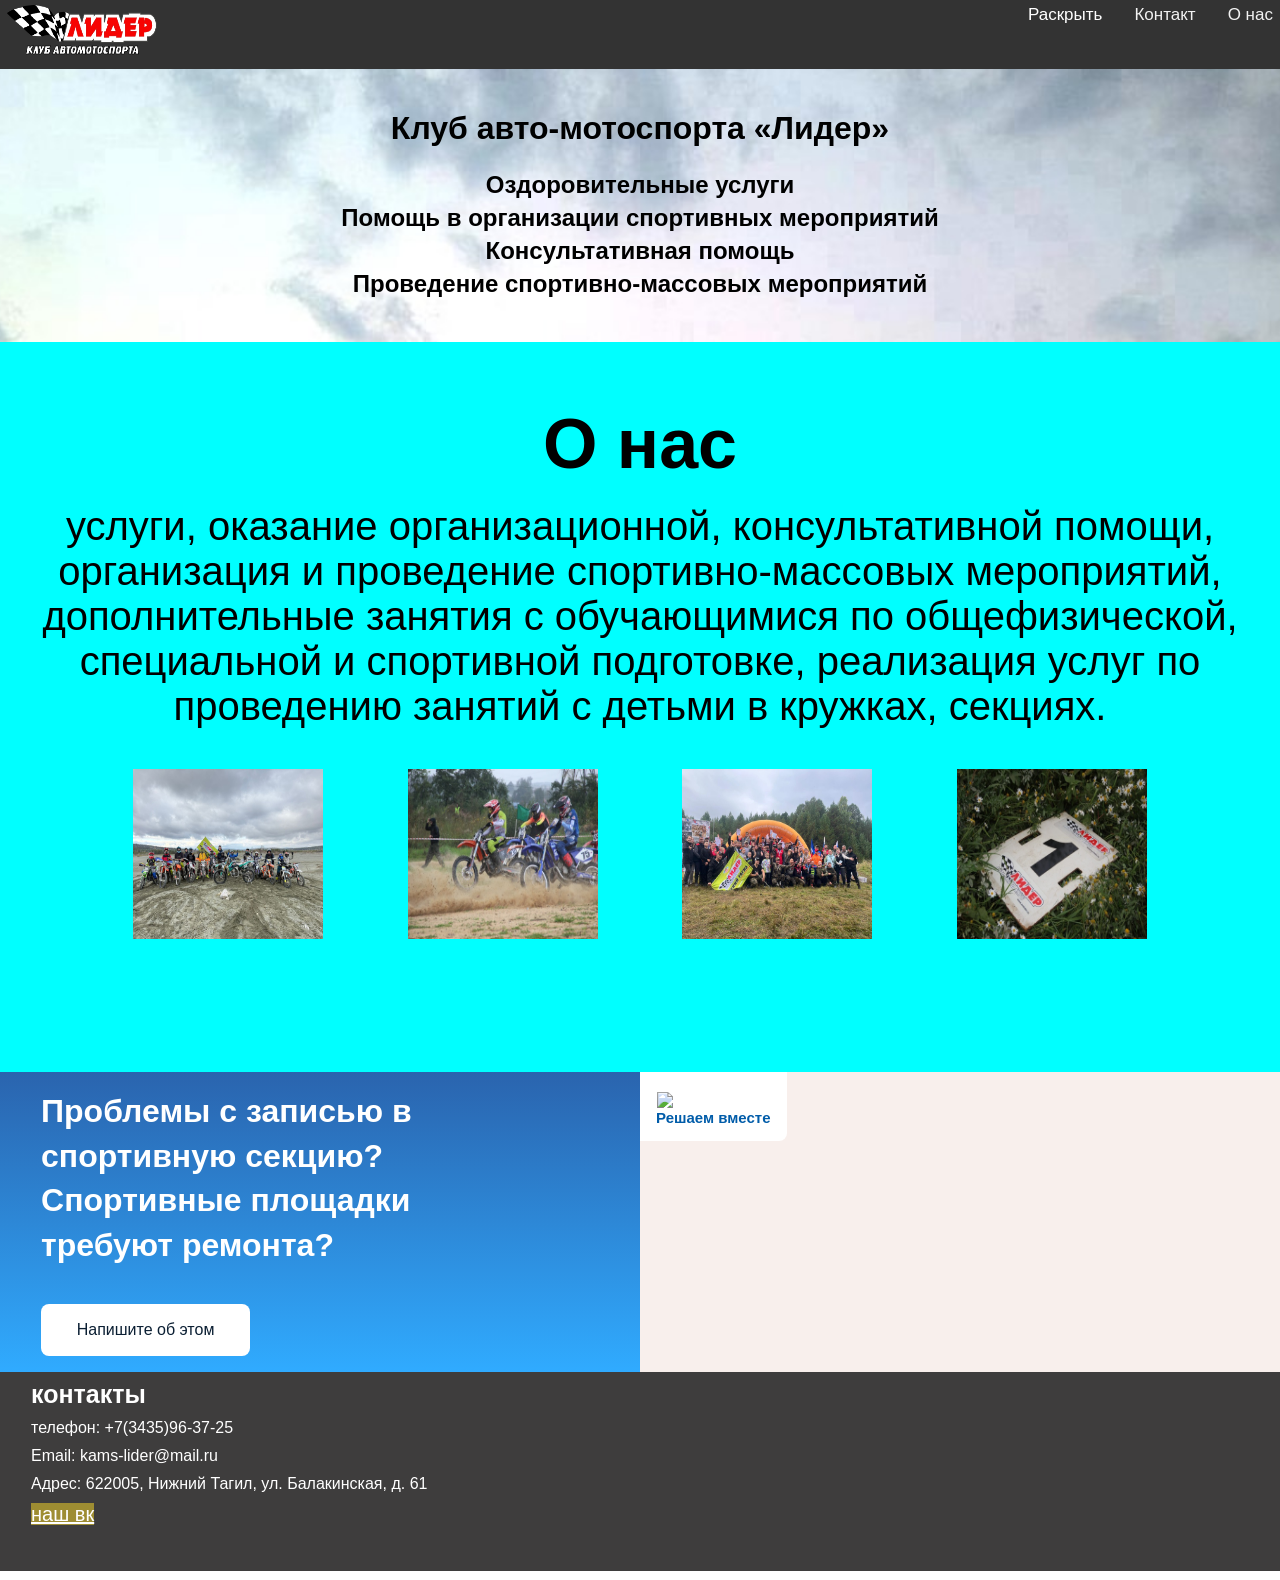
==== index.html @ 90ab1c70 "гго" ====
<!DOCTYPE html>
<html lang="en">
  <head>
    <meta charset="UTF-8">
    <meta name="viewport" content="width=device-width, initial-scale=1">
    <title>Лидер</title>
    <link rel="stylesheet" href="css/style.css">
    <script src="https://cdnjs.cloudflare.com/ajax/libs/jquery/2.2.2/jquery.min.js"></script>
    <script src="https://cdnjs.cloudflare.com/ajax/libs/prefixfree/1.0.7/prefixfree.min.js"></script>
</head>
<body>
            <div class="hero-section"> 
        <div class="topnav" id="myTopnav">
          <a href="#about-us">О нас</a>
          <a href="#contact">Контакт</a>
          <div class="dropdown">
            <button class="dropbtn">Раскрыть
              <i class="fa fa-caret-down"></i>
            </button>
            <div class="dropdown-content">
              <a href="#">Ссылка 1</a>
              <a href="#">Ссылка 2</a>
              <a href="#">Ссылка 3</a>
            </div>
          </div>
          <img src="images/logo_1x.png" class="imgq" alt="Lider"  width="150px" height="50px">
          <a href="javascript:void(0);" class="icon" onclick="myFunction()">&#9776;</a>
        </div>
        <div id="home-up" class="home-up">
            <h1 class="post-title">Клуб авто-мотоспорта «‎Лидер»</h1>
            <h2>
                <ul class="home-ul">
                    <li>Оздоровительные услуги</li> 
                    <li>Помощь в организации спортивных мероприятий</li>
                    <li>Консультативная помощь</li>
                    <li>Проведение спортивно-массовых мероприятий</li>  
                </ul>
            </h2>
        </div>
        <div id="about-us" class="about-us">
            <h1 class="about-us-h1">О нас</h1>
            <p class="about-us-p">услуги, оказание организационной,
                консультативной помощи, организация и проведение 
                спортивно-массовых мероприятий, дополнительные занятия 
                с обучающимися по общефизической, специальной и спортивной подготовке,
                реализация услуг по проведению занятий с детьми в кружках, секциях.
            </p>
            <div style="  margin-left: 50px; margin-right: 50px;">
                <a href="images/images1.jpg"><img class="post-image" src="images/images1.jpg" alt="фото 1"></a>
                <a href="images/images2.jpg"><img class="post-image" src="images/images2.jpg" alt="фото 2"></a>
                <a href="images/images3.jpg"><img class="post-image" src="images/images3.jpg" alt="фото 3"></a>
                <a href="images/images4.jpg"><img class="post-image" src="images/images4.jpg" alt="фото 4"></a>
            </div>
        </div>
        <div>
            <script src='https://pos.gosuslugi.ru/bin/script.min.js'></script> 
<style>
#js-show-iframe-wrapper{position:relative;display:flex;align-items:center;justify-content:center;width:100%;min-width:293px;max-width:100%;background:linear-gradient(138.4deg,#38bafe 26.49%,#2d73bc 79.45%);color:#fff;cursor:pointer}#js-show-iframe-wrapper .pos-banner-fluid *{box-sizing:border-box}#js-show-iframe-wrapper .pos-banner-fluid .pos-banner-btn_2{display:block;width:240px;min-height:56px;font-size:18px;line-height:24px;cursor:pointer;background:#0d4cd3;color:#fff;border:none;border-radius:8px;outline:0}#js-show-iframe-wrapper .pos-banner-fluid .pos-banner-btn_2:hover{background:#1d5deb}#js-show-iframe-wrapper .pos-banner-fluid .pos-banner-btn_2:focus{background:#2a63ad}#js-show-iframe-wrapper .pos-banner-fluid .pos-banner-btn_2:active{background:#2a63ad}@-webkit-keyframes fadeInFromNone{0%{display:none;opacity:0}1%{display:block;opacity:0}100%{display:block;opacity:1}}@keyframes fadeInFromNone{0%{display:none;opacity:0}1%{display:block;opacity:0}100%{display:block;opacity:1}}@font-face{font-family:LatoWebLight;src:url(https://pos.gosuslugi.ru/bin/fonts/Lato/fonts/Lato-Light.woff2) format("woff2"),url(https://pos.gosuslugi.ru/bin/fonts/Lato/fonts/Lato-Light.woff) format("woff"),url(https://pos.gosuslugi.ru/bin/fonts/Lato/fonts/Lato-Light.ttf) format("truetype");font-style:normal;font-weight:400}@font-face{font-family:LatoWeb;src:url(https://pos.gosuslugi.ru/bin/fonts/Lato/fonts/Lato-Regular.woff2) format("woff2"),url(https://pos.gosuslugi.ru/bin/fonts/Lato/fonts/Lato-Regular.woff) format("woff"),url(https://pos.gosuslugi.ru/bin/fonts/Lato/fonts/Lato-Regular.ttf) format("truetype");font-style:normal;font-weight:400}@font-face{font-family:LatoWebBold;src:url(https://pos.gosuslugi.ru/bin/fonts/Lato/fonts/Lato-Bold.woff2) format("woff2"),url(https://pos.gosuslugi.ru/bin/fonts/Lato/fonts/Lato-Bold.woff) format("woff"),url(https://pos.gosuslugi.ru/bin/fonts/Lato/fonts/Lato-Bold.ttf) format("truetype");font-style:normal;font-weight:400}@font-face{font-family:RobotoWebLight;src:url(https://pos.gosuslugi.ru/bin/fonts/Roboto/Roboto-Light.woff2) format("woff2"),url(https://pos.gosuslugi.ru/bin/fonts/Roboto/Roboto-Light.woff) format("woff"),url(https://pos.gosuslugi.ru/bin/fonts/Roboto/Roboto-Light.ttf) format("truetype");font-style:normal;font-weight:400}@font-face{font-family:RobotoWebRegular;src:url(https://pos.gosuslugi.ru/bin/fonts/Roboto/Roboto-Regular.woff2) format("woff2"),url(https://pos.gosuslugi.ru/bin/fonts/Roboto/Roboto-Regular.woff) format("woff"),url(https://pos.gosuslugi.ru/bin/fonts/Roboto/Roboto-Regular.ttf) format("truetype");font-style:normal;font-weight:400}@font-face{font-family:RobotoWebBold;src:url(https://pos.gosuslugi.ru/bin/fonts/Roboto/Roboto-Bold.woff2) format("woff2"),url(https://pos.gosuslugi.ru/bin/fonts/Roboto/Roboto-Bold.woff) format("woff"),url(https://pos.gosuslugi.ru/bin/fonts/Roboto/Roboto-Bold.ttf) format("truetype");font-style:normal;font-weight:400}@font-face{font-family:ScadaWebRegular;src:url(https://pos.gosuslugi.ru/bin/fonts/Scada/Scada-Regular.woff2) format("woff2"),url(https://pos.gosuslugi.ru/bin/fonts/Scada/Scada-Regular.woff) format("woff"),url(https://pos.gosuslugi.ru/bin/fonts/Scada/Scada-Regular.ttf) format("truetype");font-style:normal;font-weight:400}@font-face{font-family:ScadaWebBold;src:url(https://pos.gosuslugi.ru/bin/fonts/Scada/Scada-Bold.woff2) format("woff2"),url(https://pos.gosuslugi.ru/bin/fonts/Scada/Scada-Bold.woff) format("woff"),url(https://pos.gosuslugi.ru/bin/fonts/Scada/Scada-Bold.ttf) format("truetype");font-style:normal;font-weight:400}@font-face{font-family:Geometria;src:url(https://pos.gosuslugi.ru/bin/fonts/Geometria/Geometria.eot);src:url(https://pos.gosuslugi.ru/bin/fonts/Geometria/Geometria.eot?#iefix) format("embedded-opentype"),url(https://pos.gosuslugi.ru/bin/fonts/Geometria/Geometria.woff) format("woff"),url(https://pos.gosuslugi.ru/bin/fonts/Geometria/Geometria.ttf) format("truetype");font-weight:400;font-style:normal}@font-face{font-family:Geometria-ExtraBold;src:url(https://pos.gosuslugi.ru/bin/fonts/Geometria/Geometria-ExtraBold.eot);src:url(https://pos.gosuslugi.ru/bin/fonts/Geometria/Geometria-ExtraBold.eot?#iefix) format("embedded-opentype"),url(https://pos.gosuslugi.ru/bin/fonts/Geometria/Geometria-ExtraBold.woff) format("woff"),url(https://pos.gosuslugi.ru/bin/fonts/Geometria/Geometria-ExtraBold.ttf) format("truetype");font-weight:900;font-style:normal}
</style>

<style>
#js-show-iframe-wrapper{background:var(--pos-banner-fluid-70__background)}#js-show-iframe-wrapper .pos-banner-fluid .pos-banner-btn_2{width:100%;min-height:52px;background:#fff;color:#0b1f33;font-size:16px;font-family:LatoWeb,sans-serif;font-weight:400;padding:0;line-height:1.2}#js-show-iframe-wrapper .pos-banner-fluid .pos-banner-btn_2:active,#js-show-iframe-wrapper .pos-banner-fluid .pos-banner-btn_2:focus,#js-show-iframe-wrapper .pos-banner-fluid .pos-banner-btn_2:hover{background:#e4ecfd}#js-show-iframe-wrapper .bf-70{position:relative;display:grid;grid-template-columns:var(--pos-banner-fluid-70__grid-template-columns);grid-template-rows:var(--pos-banner-fluid-70__grid-template-rows);width:100%;max-width:var(--pos-banner-fluid-70__max-width);box-sizing:border-box;grid-auto-flow:row dense}#js-show-iframe-wrapper .bf-70__decor{background:var(--pos-banner-fluid-70__bg-url) var(--pos-banner-fluid-70__bg-url-position) no-repeat;background-size:cover;background-color:#f8efec;position:relative}#js-show-iframe-wrapper .bf-70__logo-wrap{box-shadow:var(--pos-banner-fluid-70__logo-box-shadow)}#js-show-iframe-wrapper .bf-70__content{display:flex;flex-direction:column;padding:var(--pos-banner-fluid-70__content-padding);grid-row:var(--pos-banner-fluid-70__content-grid-row);justify-content:center}#js-show-iframe-wrapper .bf-70__description{display:flex;flex-direction:column;margin:var(--pos-banner-fluid-70__description-margin)}#js-show-iframe-wrapper .bf-70__text{margin:var(--pos-banner-fluid-70__text-margin);font-size:var(--pos-banner-fluid-70__text-font-size);line-height:1.4;font-family:LatoWeb,sans-serif;font-weight:700;color:#fff}#js-show-iframe-wrapper .bf-70__bottom-wrap{display:flex;flex-direction:row;align-items:center}#js-show-iframe-wrapper .bf-70__logo-wrap{position:absolute;top:var(--pos-banner-fluid-70__logo-wrap-top);left:0;padding:var(--pos-banner-fluid-70__logo-wrap-padding);background:#fff;border-radius:0 0 8px 0}#js-show-iframe-wrapper .bf-70__logo{width:var(--pos-banner-fluid-70__logo-width);margin-left:1px}#js-show-iframe-wrapper .bf-70__slogan{font-family:LatoWeb,sans-serif;font-weight:700;font-size:var(--pos-banner-fluid-70__slogan-font-size);line-height:1;color:#005ca9}#js-show-iframe-wrapper .bf-70__btn-wrap{width:100%;max-width:var(--pos-banner-fluid-70__button-wrap-max-width)}
</style >
<div id='js-show-iframe-wrapper'>
  <div class='pos-banner-fluid bf-70'>

    <div class='bf-70__decor'>
      <div class='bf-70__logo-wrap'>
        <img
          class='bf-70__logo'
          src='https://pos.gosuslugi.ru/bin/banner-fluid/gosuslugi-logo-blue.svg'
          alt='Госуслуги'
        />
        <div class='bf-70__slogan'>Решаем вместе</div >
      </div >
    </div >
    <div class='bf-70__content'>
      <div class='bf-70__description'>
          <span class='bf-70__text'>
            Проблемы с записью в спортивную секцию? Спортивные площадки требуют ремонта?
          </span >
      </div >

      <div class='bf-70__bottom-wrap'>
        <div class='bf-70__btn-wrap'>
          <!-- pos-banner-btn_2 не удалять; другие классы не добавлять -->
          <button
            class='pos-banner-btn_2'
            type='button'
          >Напишите об этом
          </button >
        </div>
      </div>
    </div>
  </div >
</div >

<script>

(function(){
"use strict";function ownKeys(e,t){var n=Object.keys(e);if(Object.getOwnPropertySymbols)
    {var r=Object.getOwnPropertySymbols(e);if(t)r=r.filter(function(t)
        {return Object.getOwnPropertyDescriptor(e,t).enumerable});
        n.push.apply(n,r)}return n}function _objectSpread(e){for(var t=1;t<arguments.length;t++)
            {var n=null!=arguments[t]?arguments[t]:{};if(t%2)ownKeys(Object(n),true)
            .forEach(function(t){_defineProperty(e,t,n[t])});else if(Object.getOwnPropertyDescriptors)
            Object.defineProperties(e,Object.getOwnPropertyDescriptors(n));else ownKeys(Object(n))
            .forEach(function(t){Object.defineProperty(e,t,Object.getOwnPropertyDescriptor(n,t))})}
            return e}function _defineProperty(e,t,n){if(t in e)Object.defineProperty(e,t,{value:n,enumerable:true,
                configurable:true,writable:true});else e[t]=n;return e}var POS_PREFIX_70="--pos-banner-fluid-70__",
                posOptionsInitialBanner70={background:"linear-gradient(180deg, #2A64AE 0%, #30ABFF 100%)","grid-template-columns":
                "100%","grid-template-rows":"260px auto","max-width":"1422px","text-font-size":"20px","description-margin":"0 0 24px 0",
                "button-wrap-max-width":"100%","bg-url":"url('https://pos.gosuslugi.ru/bin/banner-fluid/65/banner-fluid-bg-65.svg')"
                ,"bg-url-position":"center top","content-padding":"36px 24px","content-grid-row":"0","logo-wrap-padding":
                "12px 14px 10px 12px","logo-width":"65px","logo-wrap-top":"0","slogan-font-size":"12px","logo-box-shadow":
                "none"},setStyles=function(e,t){var n=arguments.length>2&&void 0!==arguments[2]?arguments[2]
                    :POS_PREFIX_70;Object.keys(e).forEach(function(r){t.style.setProperty(n+r,e[r])})},removeStyles=function(e,t)
                    {var n=arguments.length>2&&void 0!==arguments[2]?arguments[2]:POS_PREFIX_70;Object.keys(e).forEach(function(e)
                        {t.style.removeProperty(n+e)})};function changePosBannerOnResize(){var e=document.documentElement,t=_objectSpread
                            ({},posOptionsInitialBanner70),n=document.getElementById("js-show-iframe-wrapper"),r=n?n.offsetWidth:document.body.offsetWidth;
                            if(r>340)t["button-wrap-max-width"]="209px";if(r>360)t["bg-url"]=
                            "url('https://pos.gosuslugi.ru/bin/banner-fluid/65/banner-fluid-bg-65-2.svg')",
                            t["grid-template-rows"]="244px auto",t["content-padding"]="20px 16px 32px 24px";
                            if(r>482)t["bg-url"]="url('https://pos.gosuslugi.ru/bin/banner-fluid/65/banner-fluid-bg-65-3.svg')"
                            ,t["text-font-size"]="24px";if(r>568)t["text-font-size"]="24px",t["grid-template-columns"]="312px auto",
                            t["grid-template-rows"]="332px",t["content-grid-row"]="1",t["content-padding"]="48px 24px",
                            t["bg-url"]="url('https://pos.gosuslugi.ru/bin/banner-fluid/65/banner-fluid-bg-65-4.svg')";if(r>753)t[
                                "grid-template-columns"]="1fr 1fr",t["grid-template-rows"]="268px",t["bg-url"]=
                                "url('https://pos.gosuslugi.ru/bin/banner-fluid/65/banner-fluid-bg-65-3.svg')",t["content-padding"]="30px 24px";
                                if(r>820)t["grid-template-columns"]="1fr 1fr",t["text-margin"]="0 100px 12px 0";if(r>1098)t["grid-template-rows"]="300px",
                                t["text-font-size"]="32px",t["content-padding"]="34px 50px",t["logo-width"]="78px",t["slogan-font-size"]="15px",t["logo-wrap-padding"]=
                                "20px 16px 16px",t["text-margin"]="0 100px 12px 0";if(r>1422)t["grid-template-rows"]="268px",t["max-width"]="1440px",
                                t["grid-template-columns"]="1fr 1fr",t.background="linear-gradient(266.4deg, #2A64AE 47.04%, #30ABFF 99.8%)",t["bg-url"]=
                                "url('https://pos.gosuslugi.ru/bin/banner-fluid/65/banner-fluid-bg-65-6.svg')",t["logo-box-shadow"]=
                                "0px 1px 4px #E3EBFC, 0px 24px 48px rgba(230, 235, 245, 0.4)";
                            setStyles(t,e)}changePosBannerOnResize(),window.addEventListener("resize",changePosBannerOnResize),window.onunload=function(){var e=document.documentElement,t=_objectSpread({},posOptionsInitialBanner70);window.removeEventListener("resize",changePosBannerOnResize),removeStyles(t,e)};
})()
</script>
 <script>Widget("https://pos.gosuslugi.ru/form", 371803)</script>
        </div>
        <div id="contacts" class="contact">
            <h1 class="contact-h1">контакты</h1>
            <p class="con-cots-p">телефон: +7(3435)96-37-25</p>
            <p class="con-cots-p">Email: kams-lider@mail.ru</p>
            <p class="con-cots-p">Адрес: 622005, Нижний Тагил, ул. Балакинская, д. 61</p> 
            <a href="https://vk.com/kams.lider?ysclid=mhm6iu3iv3960497051" class="vk-cont">наш вк</a>
        </div>
</div>
    <script src="js/script.js"></script>
</body>
</html>
---- css/style.css ----
/* Добавить черный цвет фона для верхней навигации */
.topnav {
  background-color: #333;
  overflow: hidden;
}

/* Стиль ссылок внутри панели навигации */
.topnav a {
  float: right;
  display: block;
  color: #f2f2f2;
  text-align: center;
  padding: 14px 16px;
  text-decoration: none;
  font-size: 17px;
}

/* Добавить активный класс для выделения текущей страницы */
.active {
  background-color: #ff8c00;
  color: white;
}

/* Скрыть ссылку, которая должна открывать и закрывать верхнюю навигационную панель на небольших экранах */
.topnav .icon {
  display: none;
}

/* Раскрыть контейнер - необходим для размещения выпадающего содержимого */
.dropdown {
  float: right;
  overflow: hidden;
}

/* Стиль кнопки выпадающего списка, чтобы соответствовать внутри верхней навигации */
.dropdown .dropbtn {
  font-size: 17px;
  border: none;
  outline: none;
  color: white;
  padding: 14px 16px;
  background-color: inherit;
  font-family: inherit;
  margin: 0;
  float: right;
}

/* Стиль раскрывающегося списка (по умолчанию скрыт) */
.dropdown-content {
  display: none;
  position: absolute;
  background-color: #f9f9f9;
  min-width: 160px;
  box-shadow: 0px 8px 16px 0px rgba(0,0,0,0.2);
  z-index: 1;
}

/* Стиль ссылки внутри выпадающего списка */
.dropdown-content a {
  float: none;
  color: black;
  padding: 12px 16px;
  text-decoration: none;
  display: block;
  text-align: left;
}

/* Добавить темный фон на верхних навигационных ссылках и выпадающая кнопка при наведении курсора */
.topnav a:hover, .dropdown:hover .dropbtn {
  background-color: #555;
  color: white;
}

/* Добавить серый фон для выпадающих ссылок при наведении курсора */
.dropdown-content a:hover {
  background-color: #ddd;
  color: black;
}

/* Отображение выпадающего меню при наведении курсора мыши на кнопку раскрывающегося списка */
.dropdown:hover .dropdown-content {
  display: block;
}

.imgq{
   margin: 14px 16px;
   float: left;
}

/* Если ширина экрана меньше 600 пикселей, скройте все ссылки, кроме первой ("Главная"). Показать ссылку, которая содержит должен открыть и закрыть верхнюю навигационную панель (.icon) */
@media screen and (max-width: 600px) {
  .topnav a:not(:first-child), .dropdown .dropbtn {
    display: none;
  }
  .topnav a.icon {
    float: right;
    display: block;
  }
}


/* Класс "responsive" добавляется в верхнюю навигационную панель используя JavaScript, когда пользователь нажимает на значок. Этот класс делает topnav хорошо выглядеть на небольших экранах (отображать ссылки по вертикали, а не по горизонтали) */
@media screen and (max-width: 600px) {
  .topnav.responsive {position: relative;}
  .topnav.responsive a.icon {
    position: absolute;
    right: 0;
    top: 0;
  }
  .topnav.responsive a {
    float: none;
    display: block;
    text-align: left;
  }
  .topnav.responsive .dropdown {float: none;}
  .topnav.responsive .dropdown-content {position: relative;}
  .topnav.responsive .dropdown .dropbtn {
    display: block;
    width: 100%;
    text-align: left;
  }
}
.hero-section {
background-image: url('../images/background.jpg');
height: 100%;
margin: -0.70% -0.70%;
background-repeat: no-repeat;
background-size: cover;
background-position: center;
background-attachment: fixed;
}

header {
   width: 100%;
   background: rgba(0, 0, 0, 0.512);
   box-shadow: 3px 3px 1px rgba(0, 0, 0, .05);
   padding: 15px 0;
   margin-bottom: 30px;
   position: relative;
}
/* логотип */
.logo {
   display: block;
   float: left;
}
.logo span {
   color: rgb(255, 255, 255);
   display: inline-block;
   width: 30px;
   height: 30px;
   line-height: 30px;
   border-radius: 50%;
   margin: 5px 0;
   text-align: center;
   text-shadow: 2px 2px 1px rgba(0, 0, 0, .4);
}
.logo span:nth-child(odd) {
   background: #EF5A42;
}
.logo span:nth-child(even) {
   background: #F8B763;
}

.content {
    padding-top: 60px; 
    padding: 20px;
    max-width: 1200px;
    margin: 0 auto;
}

/* Основные стили */
body {
    font-family: Arial, sans-serif;
    margin: 0;
    padding: 0;
}

.home-up, .about-us {
    padding: 20px;
    text-align: center;
}

.post-title, .about-us-h1 {
    font-size: 2em;
    margin-bottom: 15px;
}

.home-ul {
    list-style-type: none;
    padding: 0;
}

.home-ul li {
    margin: 5px 0;
}

.about-us-p {
    font-size: 1.2em;
    margin: 20px 0;
}

/* Стили для изображений */
.post-image {
    max-width: 100%;
    height: auto;
    margin: 10px;
}

/* Адаптивные стили */
@media (max-width: 768px) {
    .post-title, .about-us-h1 {
        font-size: 1.5em;
    }

    .about-us-p {
        font-size: 1em;
    }
}

@media (max-width: 480px) {
    .post-title, .about-us-h1 {
        font-size: 1.2em;
    }

    .about-us-p {
        font-size: 0.9em;
    }

    .home-ul li {
        font-size: 0.9em;
    }

    .post-image {
        width: 100%;
        margin: 5px 0;
    }

    #about-us div {
        margin-left: 0;
        margin-right: 0;
    }
}

.about-us {
  width: auto;
  height: 700px;
  padding: 15px;
  background-color: aqua;
}

.about-us-h1 {
  color: black;
  font-size: 70px;
  text-align: center;
}
.about-us-p {
  color: black;
  font-size: 40px;
  text-align: center;
}

.post-image {
  margin: 20px 40px;
  width: 190px;
  height: 170px;
  margin-bottom: 5px;
}

.contact {
  margin: -3px 0px;
  width: auto;
  height: 200px;
  padding: 1px 15px;
  background-color: #3e3d3d;
}

.contact-h1{
  margin: 10px 25px;
  color: white;
  font-size: 25px;
}

.vk-cont {
  margin: 10px 25px;
  background-color: rgba(252, 220, 40, 0.507);
  color: white;
  font-size: 20px;
}

.con-cots-p {
  margin: 10px 25px;
  color: white;
}



@media (max-width: 768px) {
   /* показываем кнопку для переключения верхней навигации */
   .nav-toggle {
      display: block;
   }
   header {
      padding: 10px 0;
   }
   /* скрываем верхнее меню, отменяем обтекание, позиционируем его, сместив на высоту шапки сайта */
   #menu {
      max-height: 0;
      background: white;
      float: none;
      position: absolute;
      overflow: hidden;
      top: 63px;
      right: 0;
      left: 0;
      margin: 0;
      padding: 0;
      z-index: 3;
   }
   /* делаем элементы списка блочными, чтобы они располагались друг под другом */
   #menu li {
      display: block;
      border-bottom: 1px solid #EBEBE3;
      text-align: center;
      margin-right: 0;
   }
   .about-us {
  width: auto;
  height: 1200px;
  padding: 10px;
  background-color: aqua;
    }
    .about-us-p {
  color: black;
  font-size: 20px;
    }
    
    .post-image {
  margin: 10px 10px;
  width: 130px;
  height: 110px;
  margin-bottom: 5px;
}

}

@media (max-width: 480px) {
   /* отменяем обтекание для логотипа и выравниваем по центру*/
   .logo {
      float: none;
      margin: 0 auto 15px;
      display: table;
   }
   .logo span {
      margin: 0 2px;
   }
   /* позиционируем меню на увеличившуюся высоту шапки */
   #menu {
      top: 118px;
   }
   
   .about-us {
  width: auto;
  height: 900px;
  padding: 15px;
  background-color: aqua;
}
   
    .about-us-p {
  color: black;
  font-size: 20px;
}

   .post-image {
  margin: 20px 30px;
  width: 130px;
  height: 110px;
  margin-bottom: 5px;
}


}
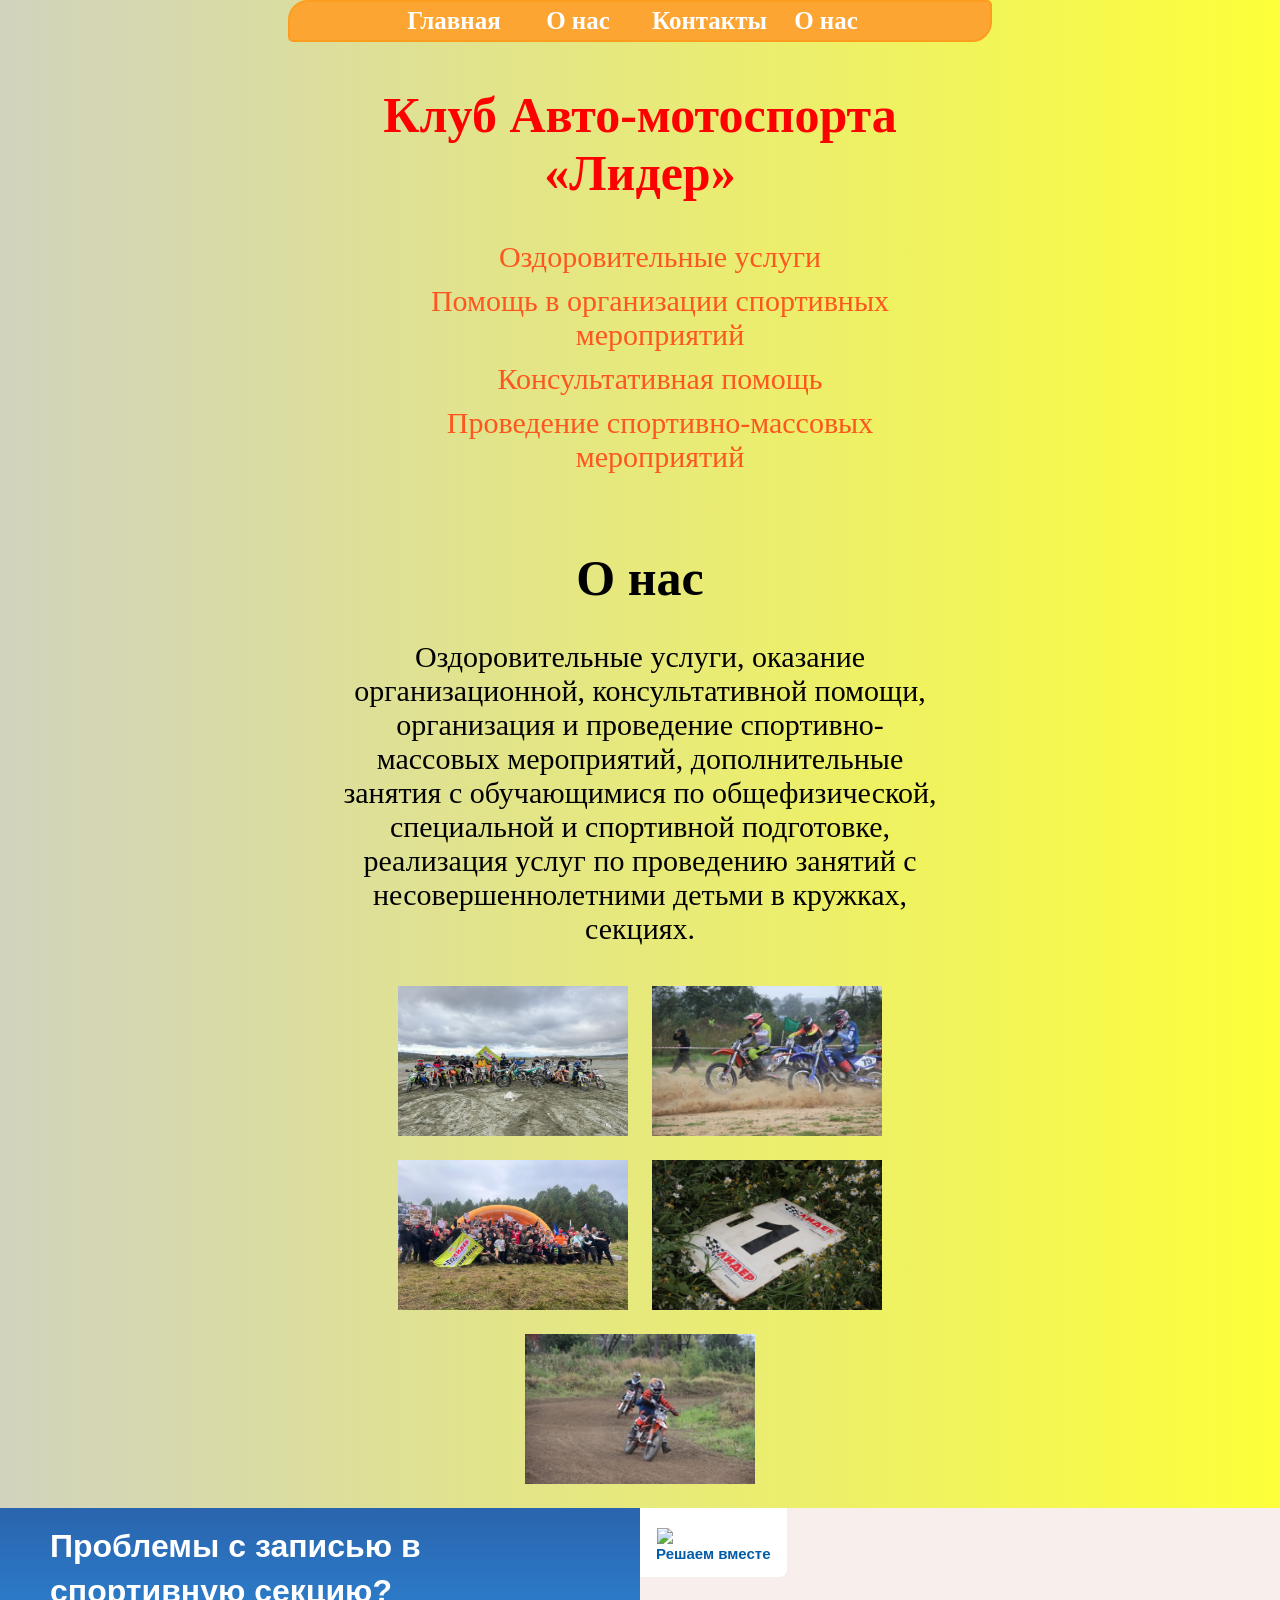
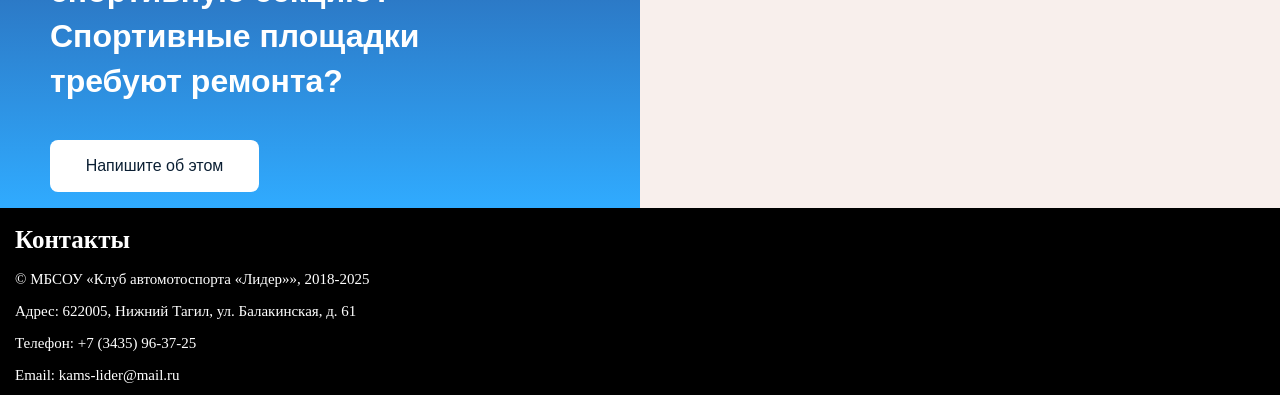
==== commit 14d41c8e: "Add files via upload" ====
--- a/index.html
+++ b/index.html
@@ -1,59 +1,45 @@
 <!DOCTYPE html>
 <html lang="en">
-  <head>
+<head>
     <meta charset="UTF-8">
-    <meta name="viewport" content="width=device-width, initial-scale=1">
-    <title>Лидер</title>
-    <link rel="stylesheet" href="css/style.css">
-    <script src="https://cdnjs.cloudflare.com/ajax/libs/jquery/2.2.2/jquery.min.js"></script>
-    <script src="https://cdnjs.cloudflare.com/ajax/libs/prefixfree/1.0.7/prefixfree.min.js"></script>
+    <meta name="viewport" content="width=device-width, initial-scale=1.0">
+    <title></title>
+    <link rel="stylesheet" href="css/styles.css">
 </head>
 <body>
-            <div class="hero-section"> 
-        <div class="topnav" id="myTopnav">
-          <a href="#about-us">О нас</a>
-          <a href="#contact">Контакт</a>
-          <div class="dropdown">
-            <button class="dropbtn">Раскрыть
-              <i class="fa fa-caret-down"></i>
-            </button>
-            <div class="dropdown-content">
-              <a href="#">Ссылка 1</a>
-              <a href="#">Ссылка 2</a>
-              <a href="#">Ссылка 3</a>
-            </div>
-          </div>
-          <img src="images/logo_1x.png" class="imgq" alt="Lider"  width="150px" height="50px">
-          <a href="javascript:void(0);" class="icon" onclick="myFunction()">&#9776;</a>
+    <div id="coneuner">
+        <ul id="navbar">
+            <li><a href="#">Главная</a></li>
+            <li><a href="#">О нас</a></li>
+            <li><a href="#">Контакты</a></li>
+            <li><a href="#">О нас</a></li>
+        </ul>
+        <div class="home" id="home">
+            <h1>Клуб Авто-мотоспорта «‎Лидер»</h1>
+            <ul>
+                <li>Оздоровительные услуги</li>
+                <li>Помощь в организации спортивных мероприятий</li>
+                <li>Консультативная помощь</li>
+                <li>Проведение спортивно-массовых мероприятий</li>
+            </ul>
         </div>
-        <div id="home-up" class="home-up">
-            <h1 class="post-title">Клуб авто-мотоспорта «‎Лидер»</h1>
-            <h2>
-                <ul class="home-ul">
-                    <li>Оздоровительные услуги</li> 
-                    <li>Помощь в организации спортивных мероприятий</li>
-                    <li>Консультативная помощь</li>
-                    <li>Проведение спортивно-массовых мероприятий</li>  
-                </ul>
-            </h2>
+        <div id="About">
+            <h1>О нас</h1>
+            <p>Оздоровительные услуги, оказание организационной,
+                консультативной помощи, организация и проведение
+                спортивно-массовых мероприятий, дополнительные занятия 
+                с обучающимися по общефизической, специальной и 
+                спортивной подготовке, реализация услуг по проведению 
+                занятий с несовершеннолетними детьми в кружках, секциях.
+            </p>
+            <img src="images/images1.jpg" alt="">
+            <img src="images/images2.jpg" alt="">
+            <img src="images/images3.jpg" alt="">
+            <img src="images/images4.jpg" alt="">
+            <img src="images/images5.jpg" alt="">
         </div>
-        <div id="about-us" class="about-us">
-            <h1 class="about-us-h1">О нас</h1>
-            <p class="about-us-p">услуги, оказание организационной,
-                консультативной помощи, организация и проведение 
-                спортивно-массовых мероприятий, дополнительные занятия 
-                с обучающимися по общефизической, специальной и спортивной подготовке,
-                реализация услуг по проведению занятий с детьми в кружках, секциях.
-            </p>
-            <div style="  margin-left: 50px; margin-right: 50px;">
-                <a href="images/images1.jpg"><img class="post-image" src="images/images1.jpg" alt="фото 1"></a>
-                <a href="images/images2.jpg"><img class="post-image" src="images/images2.jpg" alt="фото 2"></a>
-                <a href="images/images3.jpg"><img class="post-image" src="images/images3.jpg" alt="фото 3"></a>
-                <a href="images/images4.jpg"><img class="post-image" src="images/images4.jpg" alt="фото 4"></a>
-            </div>
-        </div>
-        <div>
-            <script src='https://pos.gosuslugi.ru/bin/script.min.js'></script> 
+
+        <script src='https://pos.gosuslugi.ru/bin/script.min.js'></script> 
 <style>
 #js-show-iframe-wrapper{position:relative;display:flex;align-items:center;justify-content:center;width:100%;min-width:293px;max-width:100%;background:linear-gradient(138.4deg,#38bafe 26.49%,#2d73bc 79.45%);color:#fff;cursor:pointer}#js-show-iframe-wrapper .pos-banner-fluid *{box-sizing:border-box}#js-show-iframe-wrapper .pos-banner-fluid .pos-banner-btn_2{display:block;width:240px;min-height:56px;font-size:18px;line-height:24px;cursor:pointer;background:#0d4cd3;color:#fff;border:none;border-radius:8px;outline:0}#js-show-iframe-wrapper .pos-banner-fluid .pos-banner-btn_2:hover{background:#1d5deb}#js-show-iframe-wrapper .pos-banner-fluid .pos-banner-btn_2:focus{background:#2a63ad}#js-show-iframe-wrapper .pos-banner-fluid .pos-banner-btn_2:active{background:#2a63ad}@-webkit-keyframes fadeInFromNone{0%{display:none;opacity:0}1%{display:block;opacity:0}100%{display:block;opacity:1}}@keyframes fadeInFromNone{0%{display:none;opacity:0}1%{display:block;opacity:0}100%{display:block;opacity:1}}@font-face{font-family:LatoWebLight;src:url(https://pos.gosuslugi.ru/bin/fonts/Lato/fonts/Lato-Light.woff2) format("woff2"),url(https://pos.gosuslugi.ru/bin/fonts/Lato/fonts/Lato-Light.woff) format("woff"),url(https://pos.gosuslugi.ru/bin/fonts/Lato/fonts/Lato-Light.ttf) format("truetype");font-style:normal;font-weight:400}@font-face{font-family:LatoWeb;src:url(https://pos.gosuslugi.ru/bin/fonts/Lato/fonts/Lato-Regular.woff2) format("woff2"),url(https://pos.gosuslugi.ru/bin/fonts/Lato/fonts/Lato-Regular.woff) format("woff"),url(https://pos.gosuslugi.ru/bin/fonts/Lato/fonts/Lato-Regular.ttf) format("truetype");font-style:normal;font-weight:400}@font-face{font-family:LatoWebBold;src:url(https://pos.gosuslugi.ru/bin/fonts/Lato/fonts/Lato-Bold.woff2) format("woff2"),url(https://pos.gosuslugi.ru/bin/fonts/Lato/fonts/Lato-Bold.woff) format("woff"),url(https://pos.gosuslugi.ru/bin/fonts/Lato/fonts/Lato-Bold.ttf) format("truetype");font-style:normal;font-weight:400}@font-face{font-family:RobotoWebLight;src:url(https://pos.gosuslugi.ru/bin/fonts/Roboto/Roboto-Light.woff2) format("woff2"),url(https://pos.gosuslugi.ru/bin/fonts/Roboto/Roboto-Light.woff) format("woff"),url(https://pos.gosuslugi.ru/bin/fonts/Roboto/Roboto-Light.ttf) format("truetype");font-style:normal;font-weight:400}@font-face{font-family:RobotoWebRegular;src:url(https://pos.gosuslugi.ru/bin/fonts/Roboto/Roboto-Regular.woff2) format("woff2"),url(https://pos.gosuslugi.ru/bin/fonts/Roboto/Roboto-Regular.woff) format("woff"),url(https://pos.gosuslugi.ru/bin/fonts/Roboto/Roboto-Regular.ttf) format("truetype");font-style:normal;font-weight:400}@font-face{font-family:RobotoWebBold;src:url(https://pos.gosuslugi.ru/bin/fonts/Roboto/Roboto-Bold.woff2) format("woff2"),url(https://pos.gosuslugi.ru/bin/fonts/Roboto/Roboto-Bold.woff) format("woff"),url(https://pos.gosuslugi.ru/bin/fonts/Roboto/Roboto-Bold.ttf) format("truetype");font-style:normal;font-weight:400}@font-face{font-family:ScadaWebRegular;src:url(https://pos.gosuslugi.ru/bin/fonts/Scada/Scada-Regular.woff2) format("woff2"),url(https://pos.gosuslugi.ru/bin/fonts/Scada/Scada-Regular.woff) format("woff"),url(https://pos.gosuslugi.ru/bin/fonts/Scada/Scada-Regular.ttf) format("truetype");font-style:normal;font-weight:400}@font-face{font-family:ScadaWebBold;src:url(https://pos.gosuslugi.ru/bin/fonts/Scada/Scada-Bold.woff2) format("woff2"),url(https://pos.gosuslugi.ru/bin/fonts/Scada/Scada-Bold.woff) format("woff"),url(https://pos.gosuslugi.ru/bin/fonts/Scada/Scada-Bold.ttf) format("truetype");font-style:normal;font-weight:400}@font-face{font-family:Geometria;src:url(https://pos.gosuslugi.ru/bin/fonts/Geometria/Geometria.eot);src:url(https://pos.gosuslugi.ru/bin/fonts/Geometria/Geometria.eot?#iefix) format("embedded-opentype"),url(https://pos.gosuslugi.ru/bin/fonts/Geometria/Geometria.woff) format("woff"),url(https://pos.gosuslugi.ru/bin/fonts/Geometria/Geometria.ttf) format("truetype");font-weight:400;font-style:normal}@font-face{font-family:Geometria-ExtraBold;src:url(https://pos.gosuslugi.ru/bin/fonts/Geometria/Geometria-ExtraBold.eot);src:url(https://pos.gosuslugi.ru/bin/fonts/Geometria/Geometria-ExtraBold.eot?#iefix) format("embedded-opentype"),url(https://pos.gosuslugi.ru/bin/fonts/Geometria/Geometria-ExtraBold.woff) format("woff"),url(https://pos.gosuslugi.ru/bin/fonts/Geometria/Geometria-ExtraBold.ttf) format("truetype");font-weight:900;font-style:normal}
 </style>
@@ -89,63 +75,27 @@
             type='button'
           >Напишите об этом
           </button >
-        </div>
+        </div >
       </div>
-    </div>
+    </div >
+
   </div >
 </div >
 
 <script>
 
 (function(){
-"use strict";function ownKeys(e,t){var n=Object.keys(e);if(Object.getOwnPropertySymbols)
-    {var r=Object.getOwnPropertySymbols(e);if(t)r=r.filter(function(t)
-        {return Object.getOwnPropertyDescriptor(e,t).enumerable});
-        n.push.apply(n,r)}return n}function _objectSpread(e){for(var t=1;t<arguments.length;t++)
-            {var n=null!=arguments[t]?arguments[t]:{};if(t%2)ownKeys(Object(n),true)
-            .forEach(function(t){_defineProperty(e,t,n[t])});else if(Object.getOwnPropertyDescriptors)
-            Object.defineProperties(e,Object.getOwnPropertyDescriptors(n));else ownKeys(Object(n))
-            .forEach(function(t){Object.defineProperty(e,t,Object.getOwnPropertyDescriptor(n,t))})}
-            return e}function _defineProperty(e,t,n){if(t in e)Object.defineProperty(e,t,{value:n,enumerable:true,
-                configurable:true,writable:true});else e[t]=n;return e}var POS_PREFIX_70="--pos-banner-fluid-70__",
-                posOptionsInitialBanner70={background:"linear-gradient(180deg, #2A64AE 0%, #30ABFF 100%)","grid-template-columns":
-                "100%","grid-template-rows":"260px auto","max-width":"1422px","text-font-size":"20px","description-margin":"0 0 24px 0",
-                "button-wrap-max-width":"100%","bg-url":"url('https://pos.gosuslugi.ru/bin/banner-fluid/65/banner-fluid-bg-65.svg')"
-                ,"bg-url-position":"center top","content-padding":"36px 24px","content-grid-row":"0","logo-wrap-padding":
-                "12px 14px 10px 12px","logo-width":"65px","logo-wrap-top":"0","slogan-font-size":"12px","logo-box-shadow":
-                "none"},setStyles=function(e,t){var n=arguments.length>2&&void 0!==arguments[2]?arguments[2]
-                    :POS_PREFIX_70;Object.keys(e).forEach(function(r){t.style.setProperty(n+r,e[r])})},removeStyles=function(e,t)
-                    {var n=arguments.length>2&&void 0!==arguments[2]?arguments[2]:POS_PREFIX_70;Object.keys(e).forEach(function(e)
-                        {t.style.removeProperty(n+e)})};function changePosBannerOnResize(){var e=document.documentElement,t=_objectSpread
-                            ({},posOptionsInitialBanner70),n=document.getElementById("js-show-iframe-wrapper"),r=n?n.offsetWidth:document.body.offsetWidth;
-                            if(r>340)t["button-wrap-max-width"]="209px";if(r>360)t["bg-url"]=
-                            "url('https://pos.gosuslugi.ru/bin/banner-fluid/65/banner-fluid-bg-65-2.svg')",
-                            t["grid-template-rows"]="244px auto",t["content-padding"]="20px 16px 32px 24px";
-                            if(r>482)t["bg-url"]="url('https://pos.gosuslugi.ru/bin/banner-fluid/65/banner-fluid-bg-65-3.svg')"
-                            ,t["text-font-size"]="24px";if(r>568)t["text-font-size"]="24px",t["grid-template-columns"]="312px auto",
-                            t["grid-template-rows"]="332px",t["content-grid-row"]="1",t["content-padding"]="48px 24px",
-                            t["bg-url"]="url('https://pos.gosuslugi.ru/bin/banner-fluid/65/banner-fluid-bg-65-4.svg')";if(r>753)t[
-                                "grid-template-columns"]="1fr 1fr",t["grid-template-rows"]="268px",t["bg-url"]=
-                                "url('https://pos.gosuslugi.ru/bin/banner-fluid/65/banner-fluid-bg-65-3.svg')",t["content-padding"]="30px 24px";
-                                if(r>820)t["grid-template-columns"]="1fr 1fr",t["text-margin"]="0 100px 12px 0";if(r>1098)t["grid-template-rows"]="300px",
-                                t["text-font-size"]="32px",t["content-padding"]="34px 50px",t["logo-width"]="78px",t["slogan-font-size"]="15px",t["logo-wrap-padding"]=
-                                "20px 16px 16px",t["text-margin"]="0 100px 12px 0";if(r>1422)t["grid-template-rows"]="268px",t["max-width"]="1440px",
-                                t["grid-template-columns"]="1fr 1fr",t.background="linear-gradient(266.4deg, #2A64AE 47.04%, #30ABFF 99.8%)",t["bg-url"]=
-                                "url('https://pos.gosuslugi.ru/bin/banner-fluid/65/banner-fluid-bg-65-6.svg')",t["logo-box-shadow"]=
-                                "0px 1px 4px #E3EBFC, 0px 24px 48px rgba(230, 235, 245, 0.4)";
-                            setStyles(t,e)}changePosBannerOnResize(),window.addEventListener("resize",changePosBannerOnResize),window.onunload=function(){var e=document.documentElement,t=_objectSpread({},posOptionsInitialBanner70);window.removeEventListener("resize",changePosBannerOnResize),removeStyles(t,e)};
+"use strict";function ownKeys(e,t){var n=Object.keys(e);if(Object.getOwnPropertySymbols){var r=Object.getOwnPropertySymbols(e);if(t)r=r.filter(function(t){return Object.getOwnPropertyDescriptor(e,t).enumerable});n.push.apply(n,r)}return n}function _objectSpread(e){for(var t=1;t<arguments.length;t++){var n=null!=arguments[t]?arguments[t]:{};if(t%2)ownKeys(Object(n),true).forEach(function(t){_defineProperty(e,t,n[t])});else if(Object.getOwnPropertyDescriptors)Object.defineProperties(e,Object.getOwnPropertyDescriptors(n));else ownKeys(Object(n)).forEach(function(t){Object.defineProperty(e,t,Object.getOwnPropertyDescriptor(n,t))})}return e}function _defineProperty(e,t,n){if(t in e)Object.defineProperty(e,t,{value:n,enumerable:true,configurable:true,writable:true});else e[t]=n;return e}var POS_PREFIX_70="--pos-banner-fluid-70__",posOptionsInitialBanner70={background:"linear-gradient(180deg, #2A64AE 0%, #30ABFF 100%)","grid-template-columns":"100%","grid-template-rows":"260px auto","max-width":"1422px","text-font-size":"20px","description-margin":"0 0 24px 0","button-wrap-max-width":"100%","bg-url":"url('https://pos.gosuslugi.ru/bin/banner-fluid/65/banner-fluid-bg-65.svg')","bg-url-position":"center top","content-padding":"36px 24px","content-grid-row":"0","logo-wrap-padding":"12px 14px 10px 12px","logo-width":"65px","logo-wrap-top":"0","slogan-font-size":"12px","logo-box-shadow":"none"},setStyles=function(e,t){var n=arguments.length>2&&void 0!==arguments[2]?arguments[2]:POS_PREFIX_70;Object.keys(e).forEach(function(r){t.style.setProperty(n+r,e[r])})},removeStyles=function(e,t){var n=arguments.length>2&&void 0!==arguments[2]?arguments[2]:POS_PREFIX_70;Object.keys(e).forEach(function(e){t.style.removeProperty(n+e)})};function changePosBannerOnResize(){var e=document.documentElement,t=_objectSpread({},posOptionsInitialBanner70),n=document.getElementById("js-show-iframe-wrapper"),r=n?n.offsetWidth:document.body.offsetWidth;if(r>340)t["button-wrap-max-width"]="209px";if(r>360)t["bg-url"]="url('https://pos.gosuslugi.ru/bin/banner-fluid/65/banner-fluid-bg-65-2.svg')",t["grid-template-rows"]="244px auto",t["content-padding"]="20px 16px 32px 24px";if(r>482)t["bg-url"]="url('https://pos.gosuslugi.ru/bin/banner-fluid/65/banner-fluid-bg-65-3.svg')",t["text-font-size"]="24px";if(r>568)t["text-font-size"]="24px",t["grid-template-columns"]="312px auto",t["grid-template-rows"]="332px",t["content-grid-row"]="1",t["content-padding"]="48px 24px",t["bg-url"]="url('https://pos.gosuslugi.ru/bin/banner-fluid/65/banner-fluid-bg-65-4.svg')";if(r>753)t["grid-template-columns"]="1fr 1fr",t["grid-template-rows"]="268px",t["bg-url"]="url('https://pos.gosuslugi.ru/bin/banner-fluid/65/banner-fluid-bg-65-3.svg')",t["content-padding"]="30px 24px";if(r>820)t["grid-template-columns"]="1fr 1fr",t["text-margin"]="0 100px 12px 0";if(r>1098)t["grid-template-rows"]="300px",t["text-font-size"]="32px",t["content-padding"]="34px 50px",t["logo-width"]="78px",t["slogan-font-size"]="15px",t["logo-wrap-padding"]="20px 16px 16px",t["text-margin"]="0 100px 12px 0";if(r>1422)t["grid-template-rows"]="268px",t["max-width"]="1440px",t["grid-template-columns"]="1fr 1fr",t.background="linear-gradient(266.4deg, #2A64AE 47.04%, #30ABFF 99.8%)",t["bg-url"]="url('https://pos.gosuslugi.ru/bin/banner-fluid/65/banner-fluid-bg-65-6.svg')",t["logo-box-shadow"]="0px 1px 4px #E3EBFC, 0px 24px 48px rgba(230, 235, 245, 0.4)";setStyles(t,e)}changePosBannerOnResize(),window.addEventListener("resize",changePosBannerOnResize),window.onunload=function(){var e=document.documentElement,t=_objectSpread({},posOptionsInitialBanner70);window.removeEventListener("resize",changePosBannerOnResize),removeStyles(t,e)};
 })()
 </script>
  <script>Widget("https://pos.gosuslugi.ru/form", 371803)</script>
+
+        <div id="footer">
+            <h1> Контакты</h1>
+            <p>© МБСОУ «Клуб автомотоспорта «Лидер»», 2018-2025</p>
+            <p>Адрес: 622005, Нижний Тагил, ул. Балакинская, д. 61</p>
+            <p>Телефон: +7 (3435) 96-37-25</p>
+            <p>Email: kams-lider@mail.ru</p>
         </div>
-        <div id="contacts" class="contact">
-            <h1 class="contact-h1">контакты</h1>
-            <p class="con-cots-p">телефон: +7(3435)96-37-25</p>
-            <p class="con-cots-p">Email: kams-lider@mail.ru</p>
-            <p class="con-cots-p">Адрес: 622005, Нижний Тагил, ул. Балакинская, д. 61</p> 
-            <a href="https://vk.com/kams.lider?ysclid=mhm6iu3iv3960497051" class="vk-cont">наш вк</a>
-        </div>
-</div>
-    <script src="js/script.js"></script>
 </body>
 </html>
--- a/css/styles.css
+++ b/css/styles.css
@@ -0,0 +1,92 @@
+body {
+    margin: 0 auto;
+    width: auto;
+    background-image: linear-gradient(to right, #d1d3be, #fcff39);
+}
+
+#navbar {
+    margin: 0 auto;
+    padding: 0;
+    list-style-type: none;
+    border: 2px solid #fd9d1f;
+    border-radius: 20px 5px;
+    width: 700px;
+    text-align: center;
+    background-color: #fda532;
+}
+
+#navbar li {
+    display: inline;
+}
+
+#navbar a {
+    font-size: 25px;
+    color: #fff;
+    padding: 5px 10px;
+    text-decoration: none;
+    font-weight: bold;
+    display: inline-block;
+    width: 100px;
+}
+
+#navbar a:hover {
+    border-radius: 20px 5px;
+    background-color: #fd9d1f;
+}
+
+#home{
+    margin: 0 auto;
+    padding: 0;
+    width: 600px;
+    padding: 10px 50px;
+    text-align: center;
+}
+
+#home h1 {
+    font-size: 50px;
+    color: red;
+}
+
+#home li {
+    padding: 5px;
+    list-style-type: none;
+    font-size: 30px;
+    color: #fd571f;
+}
+
+#About {
+    margin: 0 auto;
+    width: 600px;
+    padding: 10px 50px;
+    text-align: center;
+    color: rgb(0, 0, 0);
+}
+
+#About h1 {
+    font-size: 50px;
+}
+
+#About p {
+    font-size: 30px;
+}
+
+#About img {
+    padding: 10px;
+    width: 230px;
+    height: 150px;
+}
+
+#footer {
+    padding: 1px 15px;
+    height: 185px;
+    background-color: rgb(0, 0, 0);
+    color: white;
+}
+
+#footer h1 {
+    font-size: 25px;
+}
+
+#footer p {
+    font-size: 15px;
+}
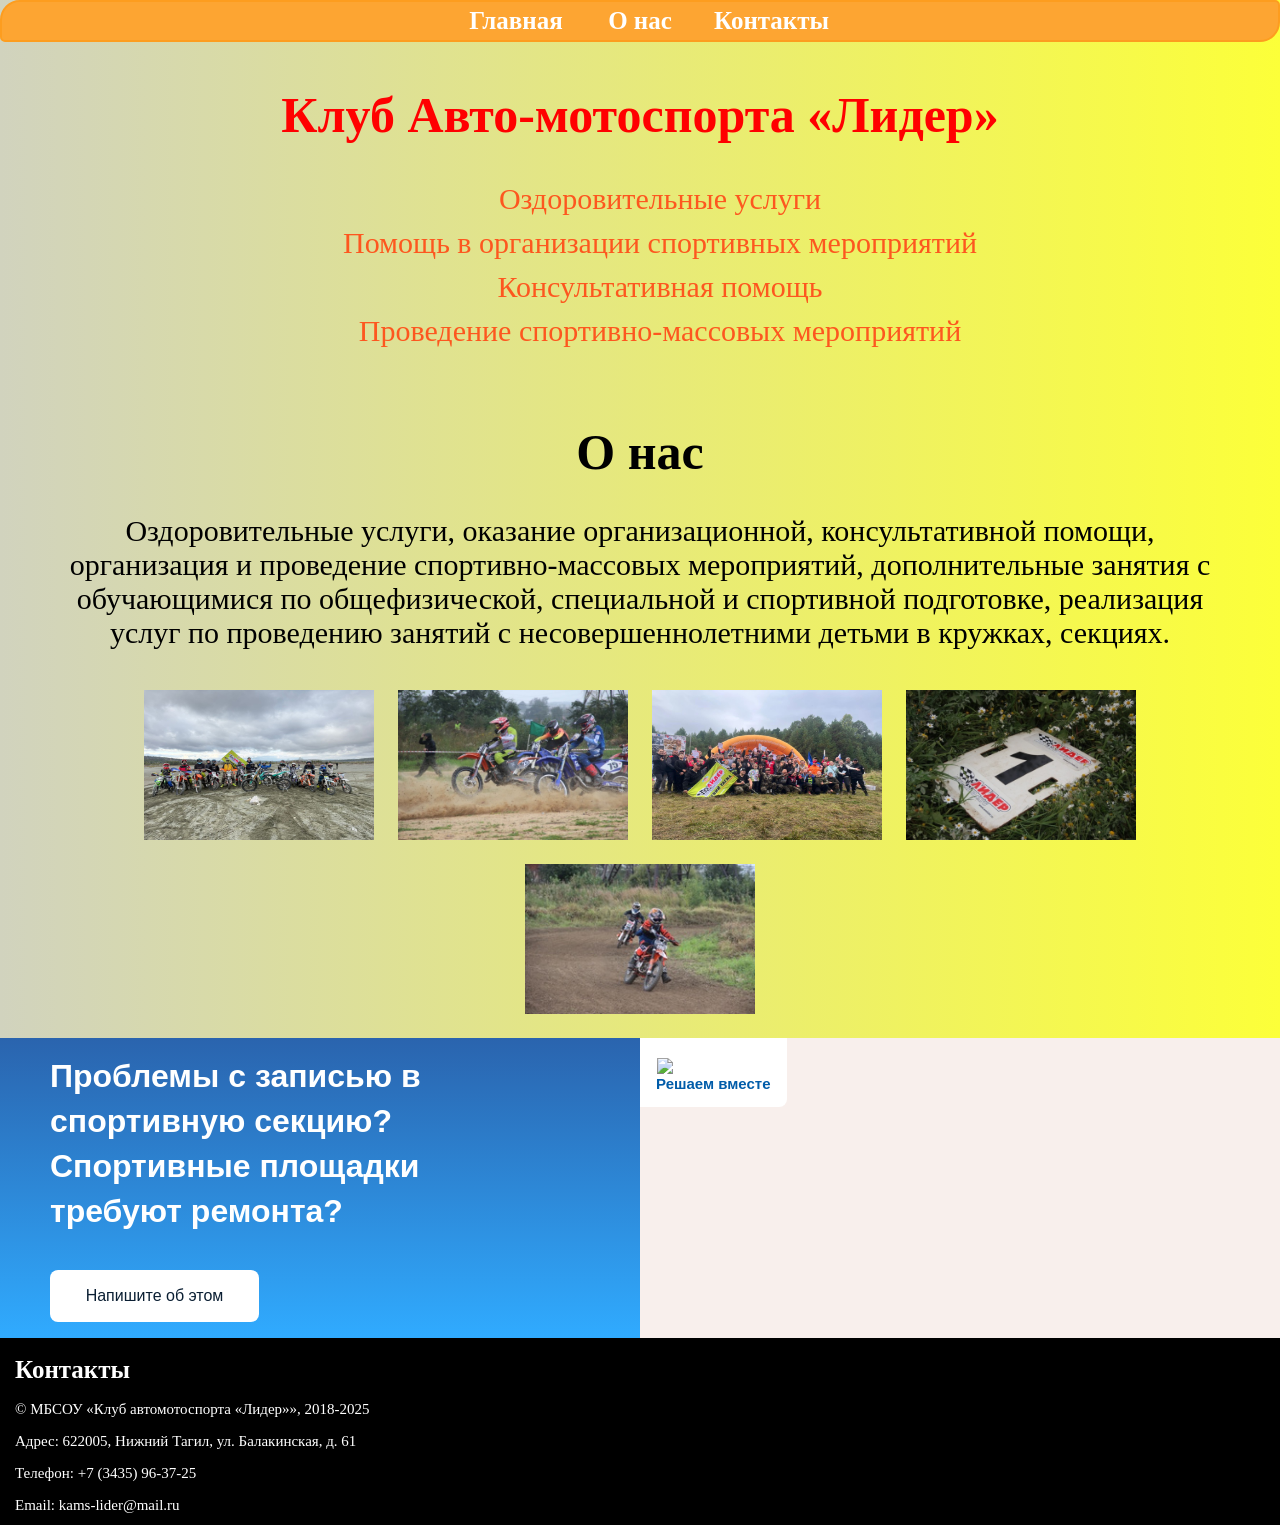
==== commit 8f90251c: "hh" ====
--- a/index.html
+++ b/index.html
@@ -5,6 +5,7 @@
     <meta name="viewport" content="width=device-width, initial-scale=1.0">
     <title></title>
     <link rel="stylesheet" href="css/styles.css">
+    <link rel="icon" href="images/" type="image/x-icon">  
 </head>
 <body>
     <div id="coneuner">
@@ -12,7 +13,6 @@
             <li><a href="#">Главная</a></li>
             <li><a href="#">О нас</a></li>
             <li><a href="#">Контакты</a></li>
-            <li><a href="#">О нас</a></li>
         </ul>
         <div class="home" id="home">
             <h1>Клуб Авто-мотоспорта «‎Лидер»</h1>
--- a/css/styles.css
+++ b/css/styles.css
@@ -10,7 +10,7 @@
     list-style-type: none;
     border: 2px solid #fd9d1f;
     border-radius: 20px 5px;
-    width: 700px;
+    width: auto;
     text-align: center;
     background-color: #fda532;
 }
@@ -37,7 +37,7 @@
 #home{
     margin: 0 auto;
     padding: 0;
-    width: 600px;
+    width: auto;
     padding: 10px 50px;
     text-align: center;
 }
@@ -56,7 +56,7 @@
 
 #About {
     margin: 0 auto;
-    width: 600px;
+    width: auto;
     padding: 10px 50px;
     text-align: center;
     color: rgb(0, 0, 0);
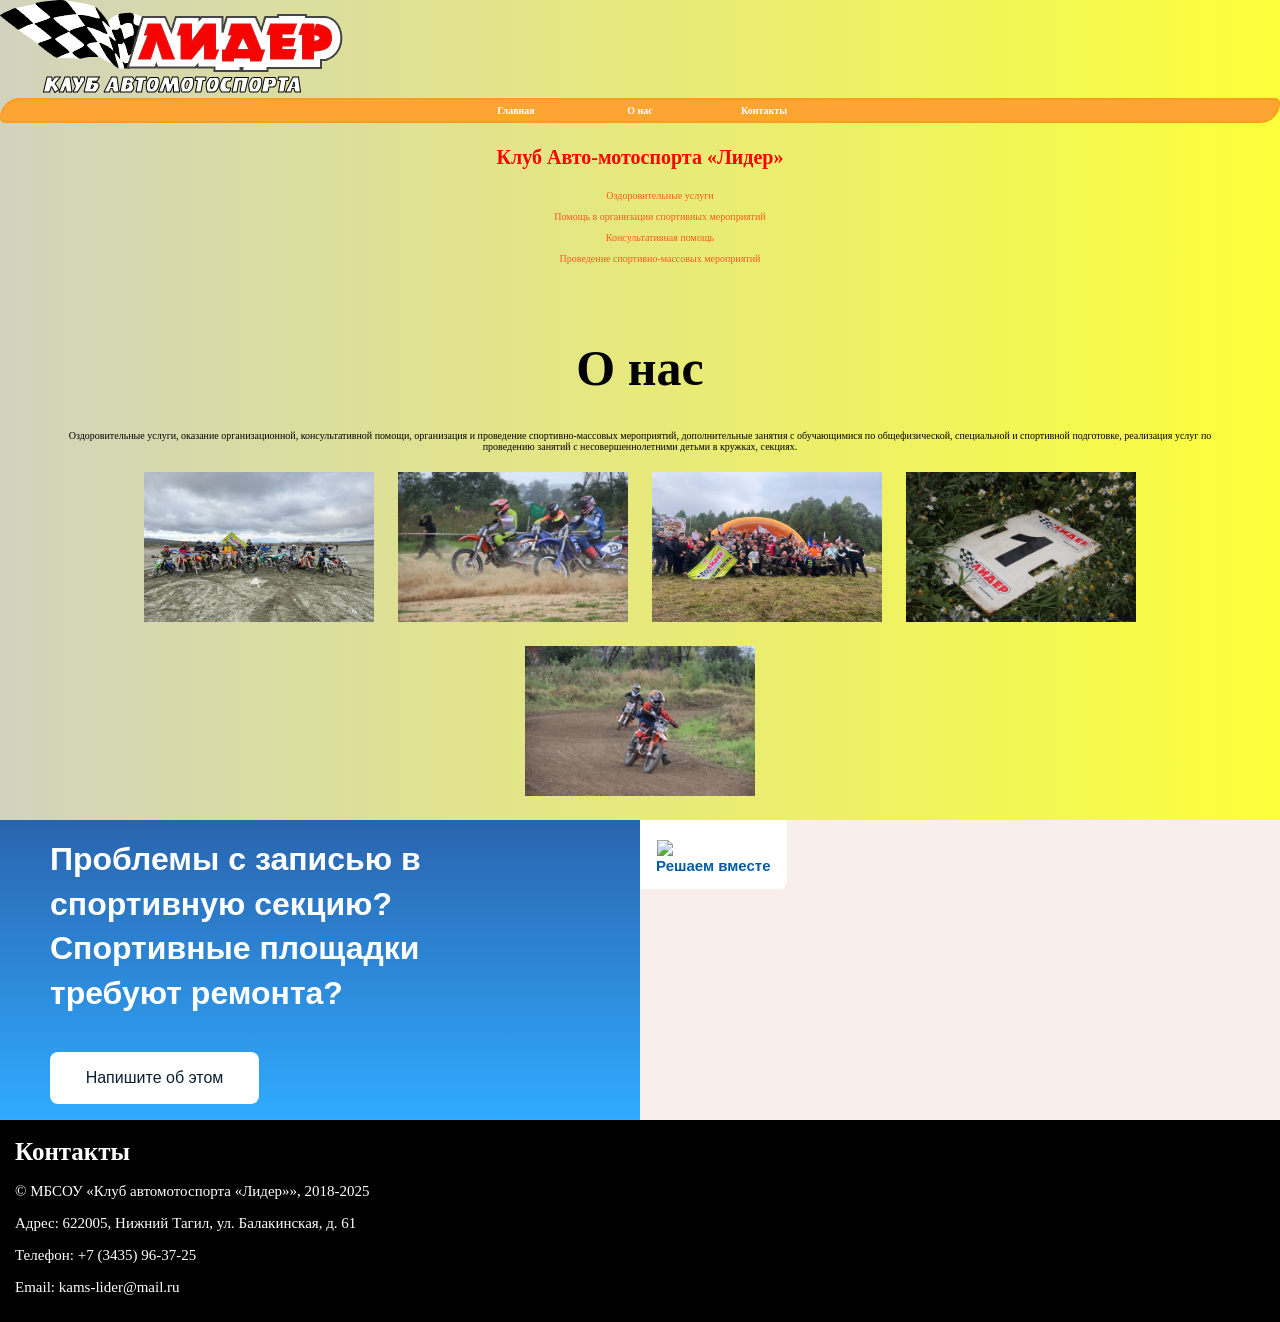
==== commit 7161f899: "m" ====
--- a/index.html
+++ b/index.html
@@ -9,6 +9,7 @@
 </head>
 <body>
     <div id="coneuner">
+      <img src="images/logo_1x.png" alt="lider">
         <ul id="navbar">
             <li><a href="#">Главная</a></li>
             <li><a href="#">О нас</a></li>
--- a/css/styles.css
+++ b/css/styles.css
@@ -13,6 +13,10 @@
     width: auto;
     text-align: center;
     background-color: #fda532;
+}
+#navbar img {
+    height: 15px;
+    width: 45px;
 }
 
 #navbar li {
@@ -89,4 +93,26 @@
 
 #footer p {
     font-size: 15px;
+}
+
+@media (min-width: 768px){
+    #navbar a{
+        font-size: 10px;
+    }
+
+    #home h1 {
+        font-size: 20px;
+    }
+
+    #home li {
+        font-size: 10px;
+    }
+
+    #About p {
+        font-size: 10px;
+    }
+
+    #footer{
+    height: 200px;
+    }
 }
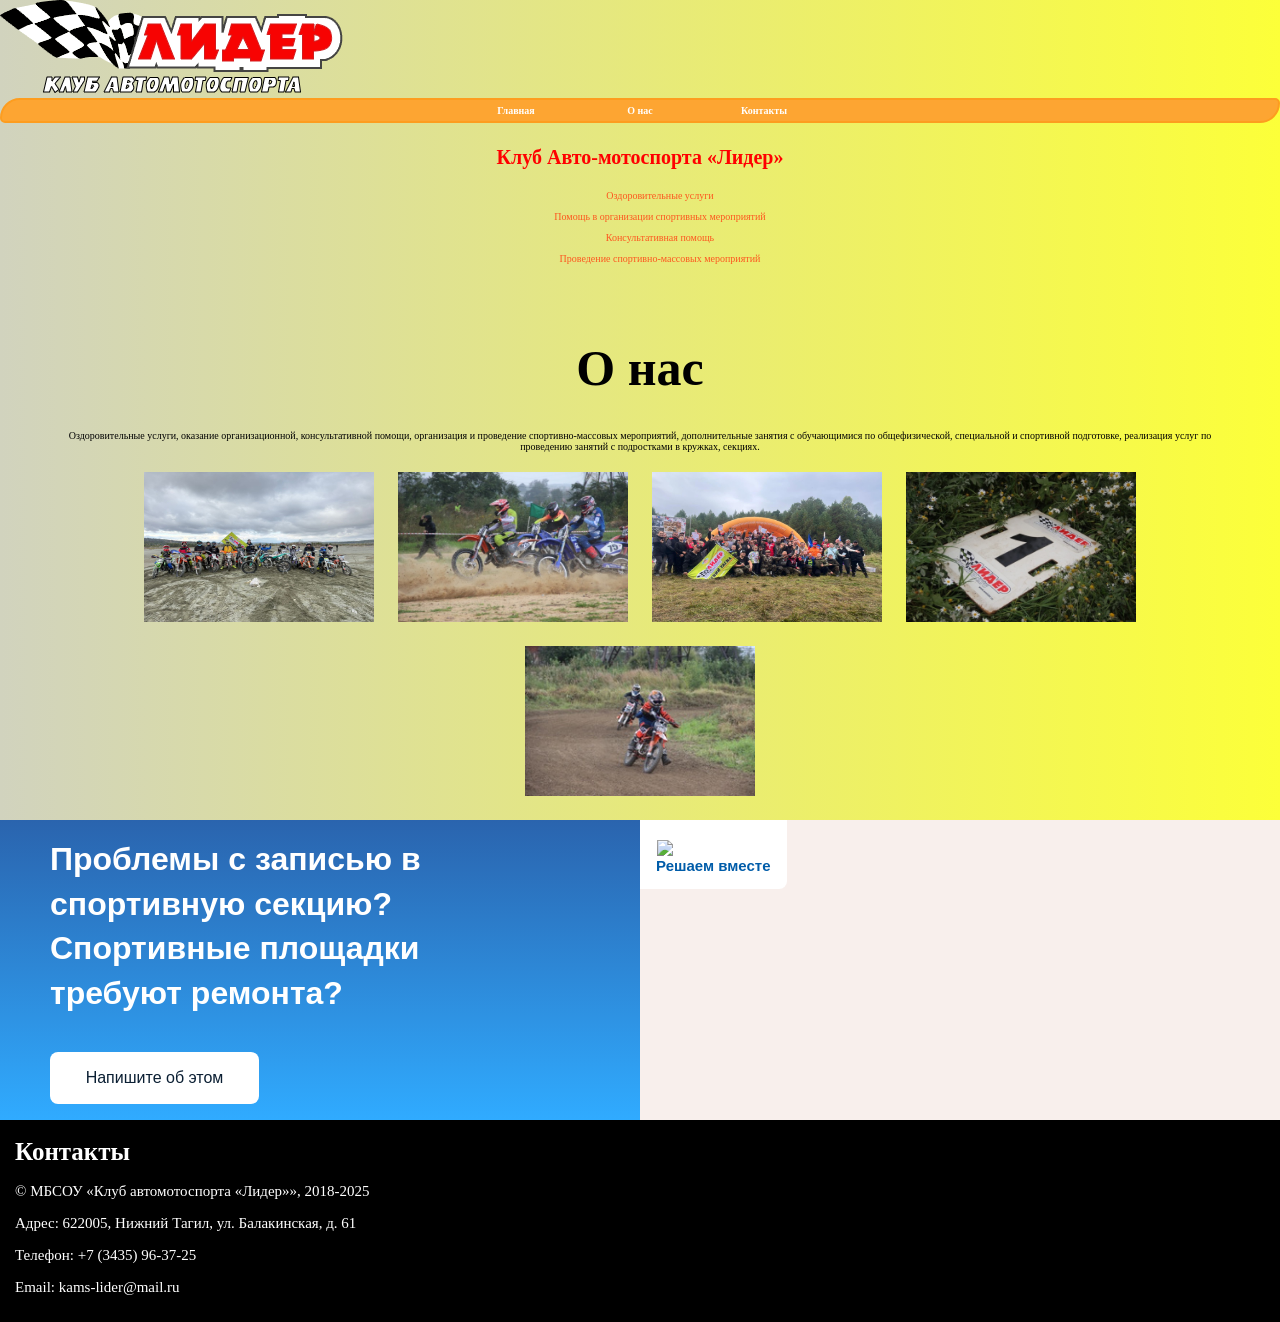
==== commit cce9a6fc: "в" ====
--- a/index.html
+++ b/index.html
@@ -31,7 +31,7 @@
                 спортивно-массовых мероприятий, дополнительные занятия 
                 с обучающимися по общефизической, специальной и 
                 спортивной подготовке, реализация услуг по проведению 
-                занятий с несовершеннолетними детьми в кружках, секциях.
+                занятий с подростками в кружках, секциях.
             </p>
             <img src="images/images1.jpg" alt="">
             <img src="images/images2.jpg" alt="">
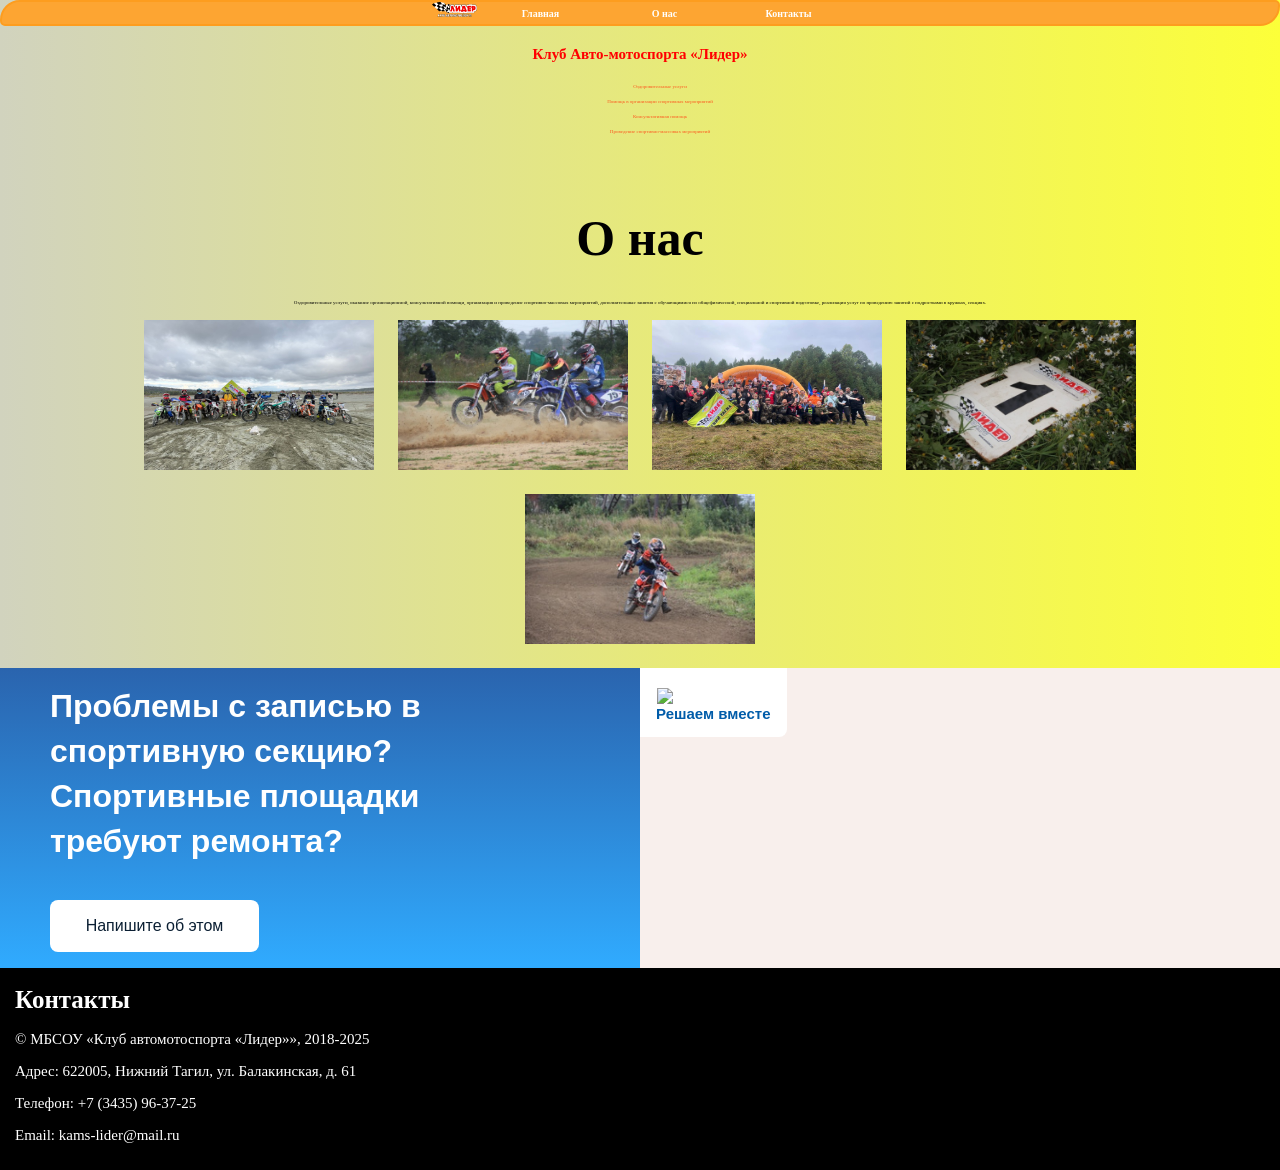
==== commit 67a52898: "о" ====
--- a/index.html
+++ b/index.html
@@ -9,8 +9,9 @@
 </head>
 <body>
     <div id="coneuner">
-      <img src="images/logo_1x.png" alt="lider">
+
         <ul id="navbar">
+            <img src="images/logo_1x.png" alt="lider">
             <li><a href="#">Главная</a></li>
             <li><a href="#">О нас</a></li>
             <li><a href="#">Контакты</a></li>
--- a/css/styles.css
+++ b/css/styles.css
@@ -95,21 +95,21 @@
     font-size: 15px;
 }
 
-@media (min-width: 768px){
+@media (min-width: 480px){
     #navbar a{
         font-size: 10px;
     }
 
     #home h1 {
-        font-size: 20px;
+        font-size: 15px;
     }
 
     #home li {
-        font-size: 10px;
+        font-size: 5px;
     }
 
     #About p {
-        font-size: 10px;
+        font-size: 5px;
     }
 
     #footer{
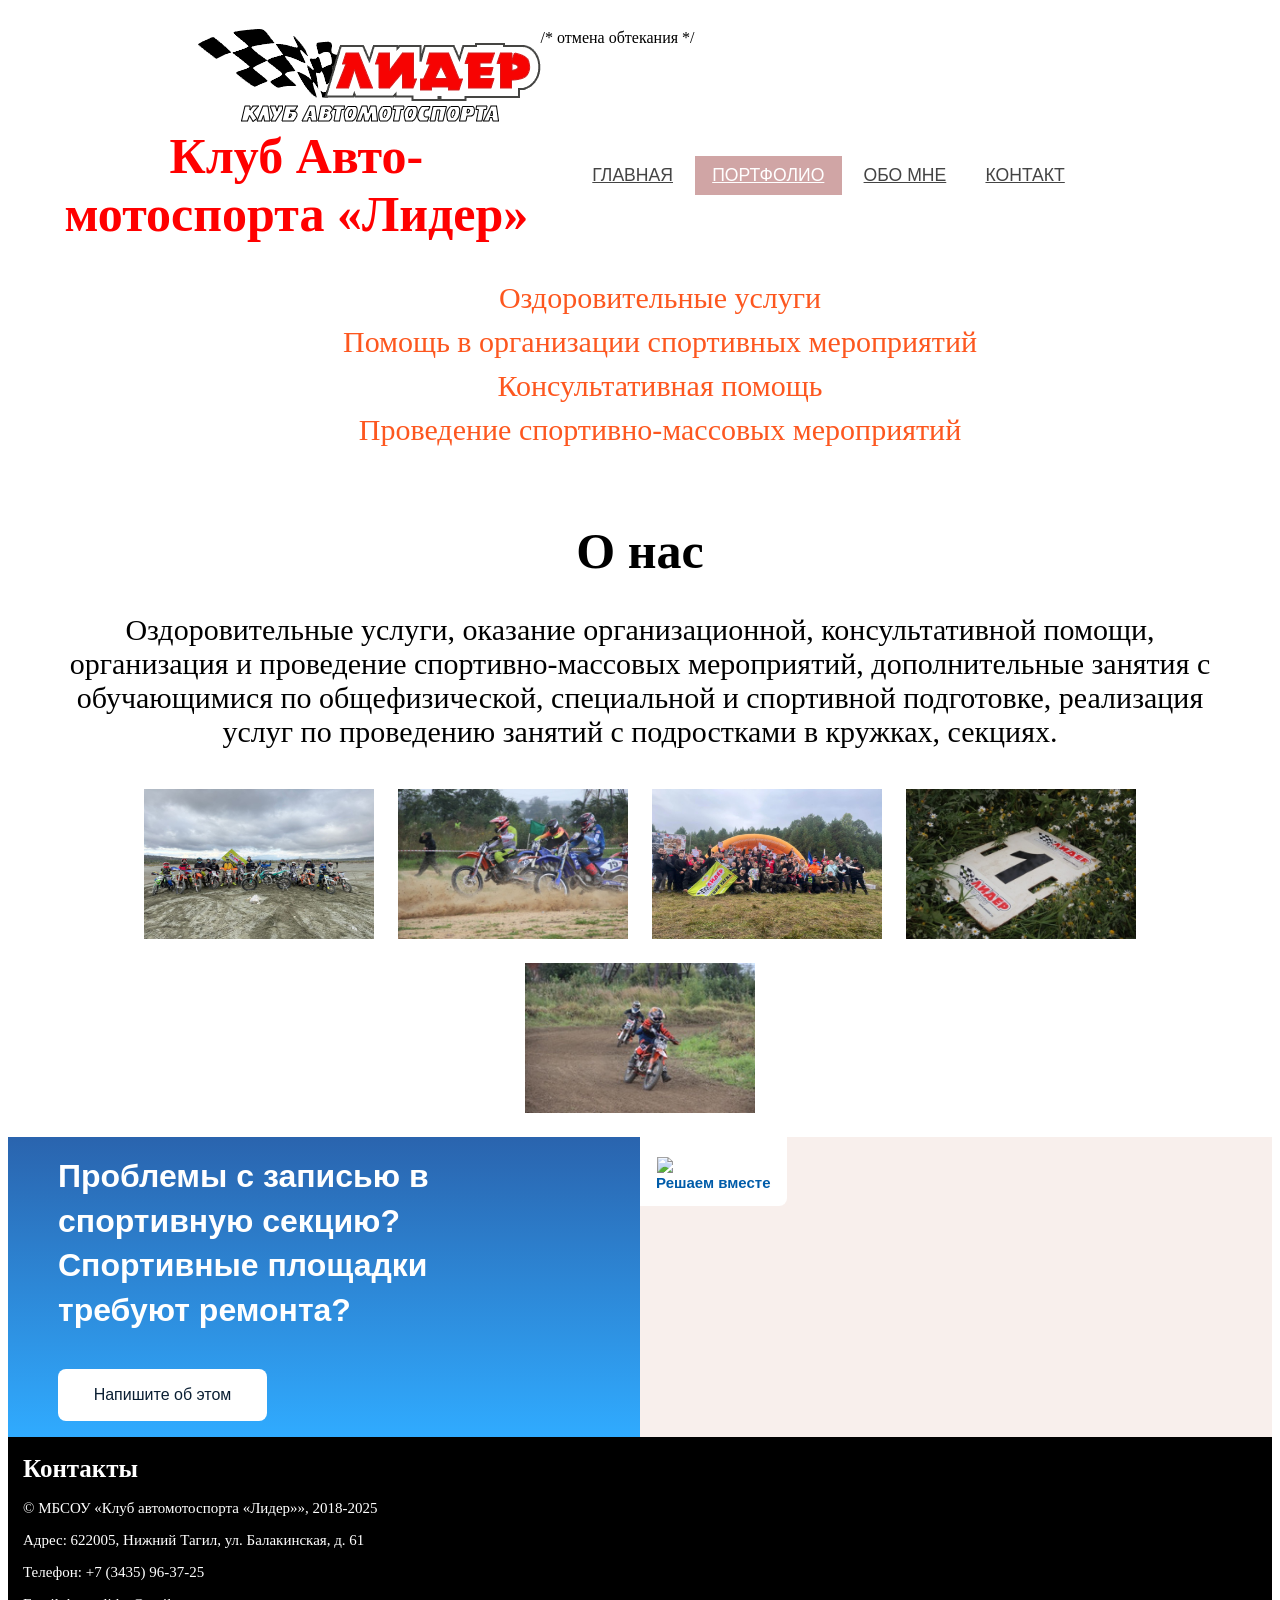
==== commit 07204c59: "лл" ====
--- a/index.html
+++ b/index.html
@@ -8,14 +8,24 @@
     <link rel="icon" href="images/" type="image/x-icon">  
 </head>
 <body>
-    <div id="coneuner">
-
-        <ul id="navbar">
-            <img src="images/logo_1x.png" alt="lider">
+        <header>
+            <div class="wrap">
+          <div class="header">
+          <div class="logo">
+            <a href=""><img src="images/logo_1x.png" alt=""/></a>
+          </div>
+                    <div class="nav">
+            <ul>
             <li><a href="#">Главная</a></li>
-            <li><a href="#">О нас</a></li>
-            <li><a href="#">Контакты</a></li>
-        </ul>
+            <li class="active"><a href="#">Портфолио</a></li>
+            <li><a href="#">Обо мне</a></li>
+            <li><a href="#">Контакт</a></li>
+            </ul>
+          </div>
+          <div class="clear"></div> /* отмена обтекания  */
+          </div>
+          </div>
+        </header>
         <div class="home" id="home">
             <h1>Клуб Авто-мотоспорта «‎Лидер»</h1>
             <ul>
--- a/css/styles.css
+++ b/css/styles.css
@@ -1,41 +1,48 @@
-body {
-    margin: 0 auto;
-    width: auto;
-    background-image: linear-gradient(to right, #d1d3be, #fcff39);
+ body {
+  font-family: 'Lato', Verdana;
+  font-size: 100%;
+  background: #fff;
 }
-
-#navbar {
-    margin: 0 auto;
-    padding: 0;
-    list-style-type: none;
-    border: 2px solid #fd9d1f;
-    border-radius: 20px 5px;
-    width: auto;
-    text-align: center;
-    background-color: #fda532;
+.wrap
+{
+  margin: 0 auto;
+  width: 70%;  /* отступы относительно окна браузера */
 }
-#navbar img {
-    height: 15px;
-    width: 45px;
+.header{
+  padding: 1.3em 0em; /* поля вокруг текста */
 }
-
-#navbar li {
-    display: inline;
+.logo{
+  float: left; /* обтекание логотипа */
 }
-
-#navbar a {
-    font-size: 25px;
-    color: #fff;
-    padding: 5px 10px;
-    text-decoration: none;
-    font-weight: bold;
-    display: inline-block;
-    width: 100px;
+.logo a {
+  display: block; /* переопределение в блочный  */
 }
-
-#navbar a:hover {
-    border-radius: 20px 5px;
-    background-color: #fd9d1f;
+.nav {
+  float: right;   /* обтекание логотипа */
+  margin-top: 0.82em;
+}
+.nav > ul > li {
+  display:inline-block;  /* переопределение в строчно-блочный  */
+}
+.nav > ul > li.active a{
+  background: #d0a5a5;
+  color: #ffffff;
+}
+.nav > ul > li > a {
+  display: block;
+  font-family: 'Lato', sans-serif;
+  font-size: 1.1em;
+  text-transform: uppercase;
+  padding: 0.5em 1em;
+  color: #444;
+  -webkit-transition: 0.9s; /* плавный переход  */
+  -moz-transition: 0.9s;
+  -o-transition: 0.9s;
+  transition: 0.9s;
+}
+.nav > ul > li > a:hover {
+  color: #fff;
+  background: #d0a5a5;
 }
 
 #home{
@@ -95,21 +102,21 @@
     font-size: 15px;
 }
 
-@media (min-width: 480px){
+@media (max-width: 480px){
     #navbar a{
-        font-size: 10px;
+        font-size: 20px;
     }
 
     #home h1 {
+        font-size: 30px;
+    }
+
+    #home li {
         font-size: 15px;
     }
 
-    #home li {
-        font-size: 5px;
-    }
-
     #About p {
-        font-size: 5px;
+        font-size: 15px;
     }
 
     #footer{
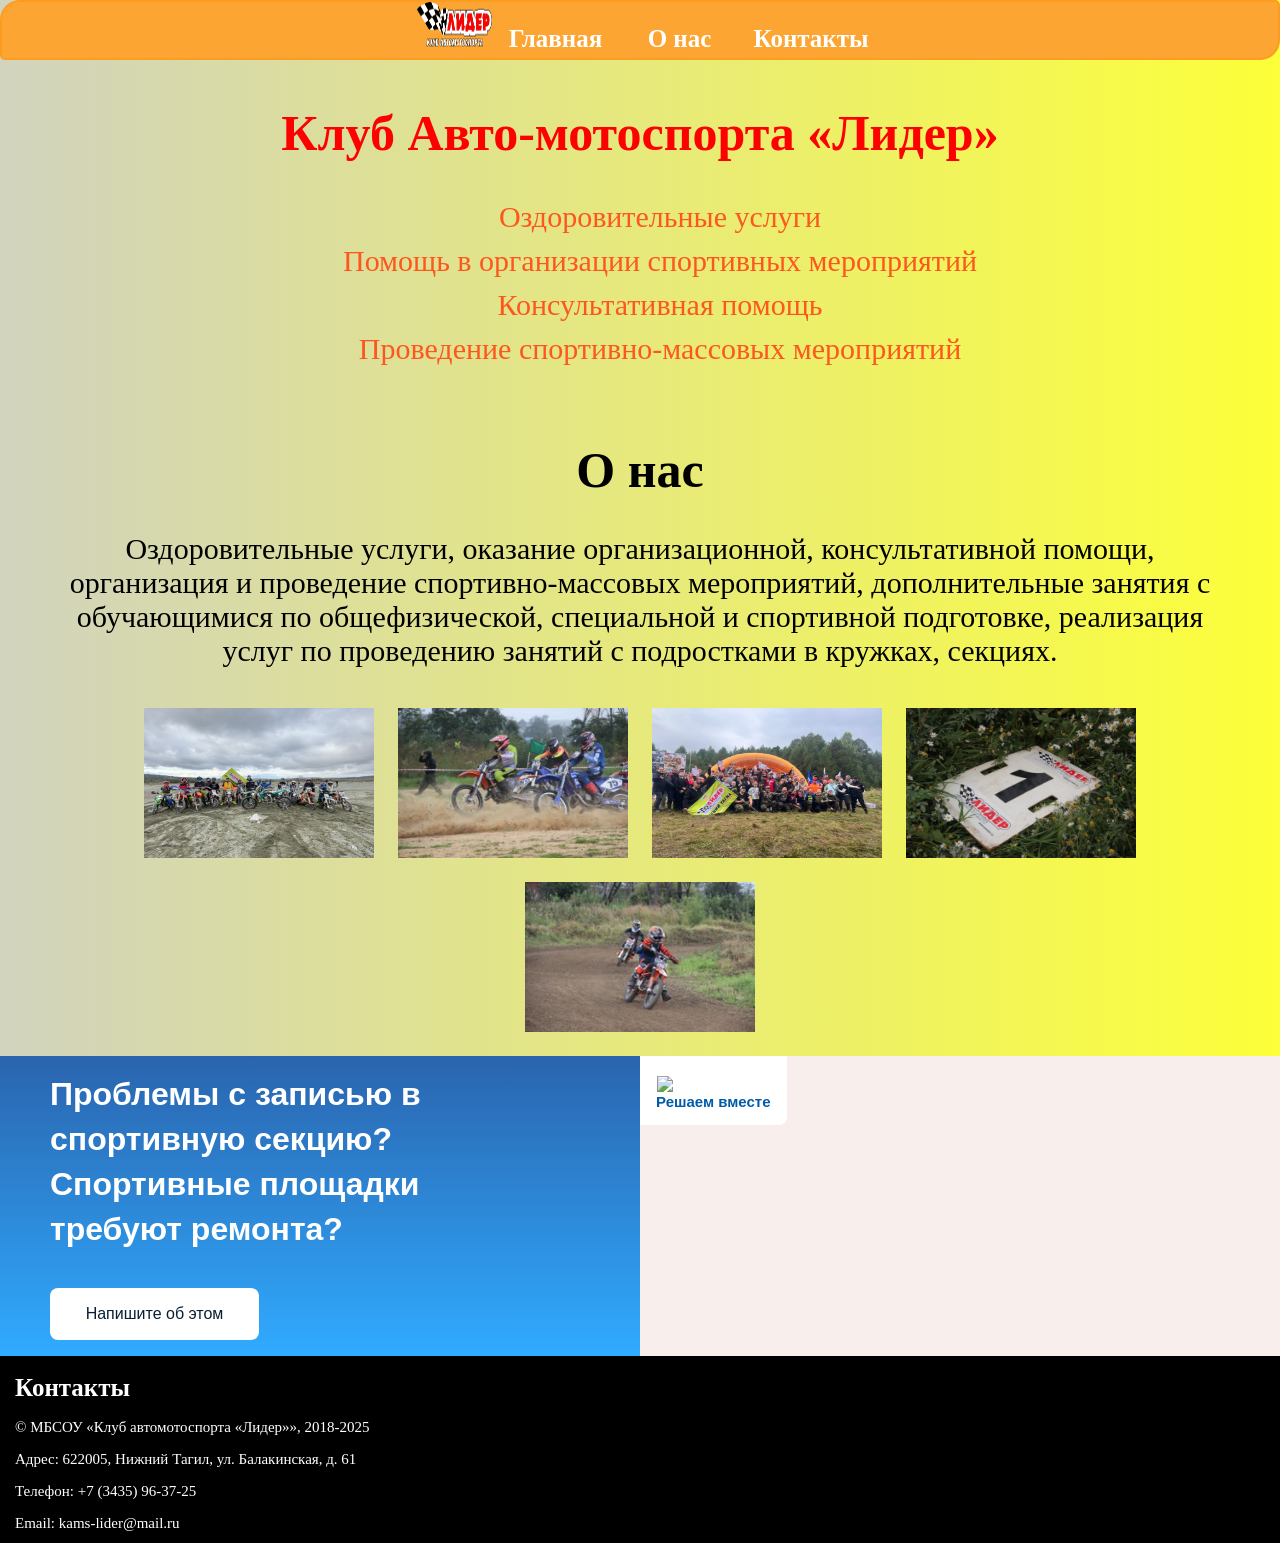
==== commit cef8ec45: "dff" ====
--- a/index.html
+++ b/index.html
@@ -8,24 +8,14 @@
     <link rel="icon" href="images/" type="image/x-icon">  
 </head>
 <body>
-        <header>
-            <div class="wrap">
-          <div class="header">
-          <div class="logo">
-            <a href=""><img src="images/logo_1x.png" alt=""/></a>
-          </div>
-                    <div class="nav">
-            <ul>
+    <div id="coneuner">
+
+        <ul id="navbar">
+          <img src="images/logo_1x.png" alt="lider">
             <li><a href="#">Главная</a></li>
-            <li class="active"><a href="#">Портфолио</a></li>
-            <li><a href="#">Обо мне</a></li>
-            <li><a href="#">Контакт</a></li>
-            </ul>
-          </div>
-          <div class="clear"></div> /* отмена обтекания  */
-          </div>
-          </div>
-        </header>
+            <li><a href="#">О нас</a></li>
+            <li><a href="#">Контакты</a></li>
+        </ul>
         <div class="home" id="home">
             <h1>Клуб Авто-мотоспорта «‎Лидер»</h1>
             <ul>
--- a/css/styles.css
+++ b/css/styles.css
@@ -1,48 +1,41 @@
- body {
-  font-family: 'Lato', Verdana;
-  font-size: 100%;
-  background: #fff;
+body {
+    margin: 0 auto;
+    width: auto;
+    background-image: linear-gradient(to right, #d1d3be, #fcff39);
 }
-.wrap
-{
-  margin: 0 auto;
-  width: 70%;  /* отступы относительно окна браузера */
+
+#navbar {
+    margin: 0 auto;
+    padding: 0;
+    list-style-type: none;
+    border: 2px solid #fd9d1f;
+    border-radius: 20px 5px;
+    width: auto;
+    text-align: center;
+    background-color: #fda532;
 }
-.header{
-  padding: 1.3em 0em; /* поля вокруг текста */
+#navbar img {
+    height: 45px;
+    width: 75px;
 }
-.logo{
-  float: left; /* обтекание логотипа */
+
+#navbar li {
+    display: inline;
 }
-.logo a {
-  display: block; /* переопределение в блочный  */
+
+#navbar a {
+    font-size: 25px;
+    color: #fff;
+    padding: 5px 10px;
+    text-decoration: none;
+    font-weight: bold;
+    display: inline-block;
+    width: 100px;
 }
-.nav {
-  float: right;   /* обтекание логотипа */
-  margin-top: 0.82em;
-}
-.nav > ul > li {
-  display:inline-block;  /* переопределение в строчно-блочный  */
-}
-.nav > ul > li.active a{
-  background: #d0a5a5;
-  color: #ffffff;
-}
-.nav > ul > li > a {
-  display: block;
-  font-family: 'Lato', sans-serif;
-  font-size: 1.1em;
-  text-transform: uppercase;
-  padding: 0.5em 1em;
-  color: #444;
-  -webkit-transition: 0.9s; /* плавный переход  */
-  -moz-transition: 0.9s;
-  -o-transition: 0.9s;
-  transition: 0.9s;
-}
-.nav > ul > li > a:hover {
-  color: #fff;
-  background: #d0a5a5;
+
+#navbar a:hover {
+    border-radius: 20px 5px;
+    background-color: #fd9d1f;
 }
 
 #home{
